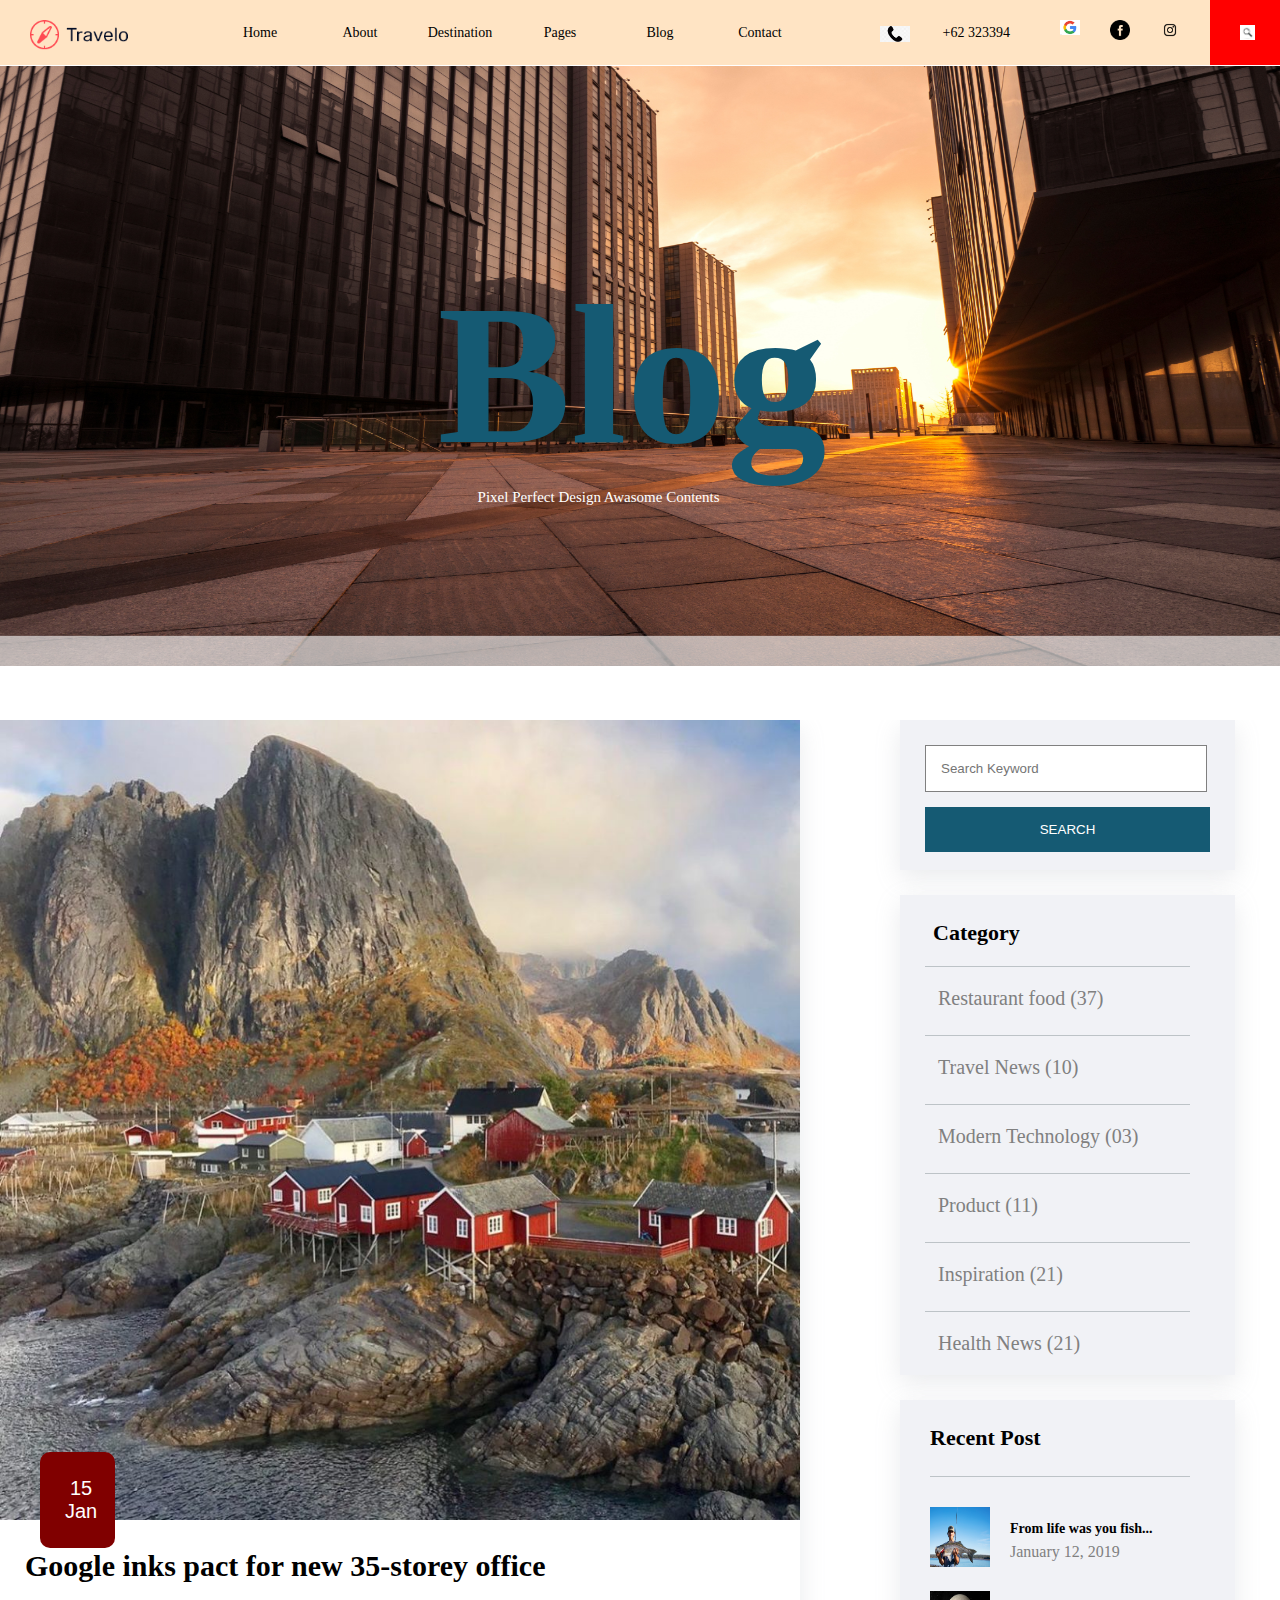
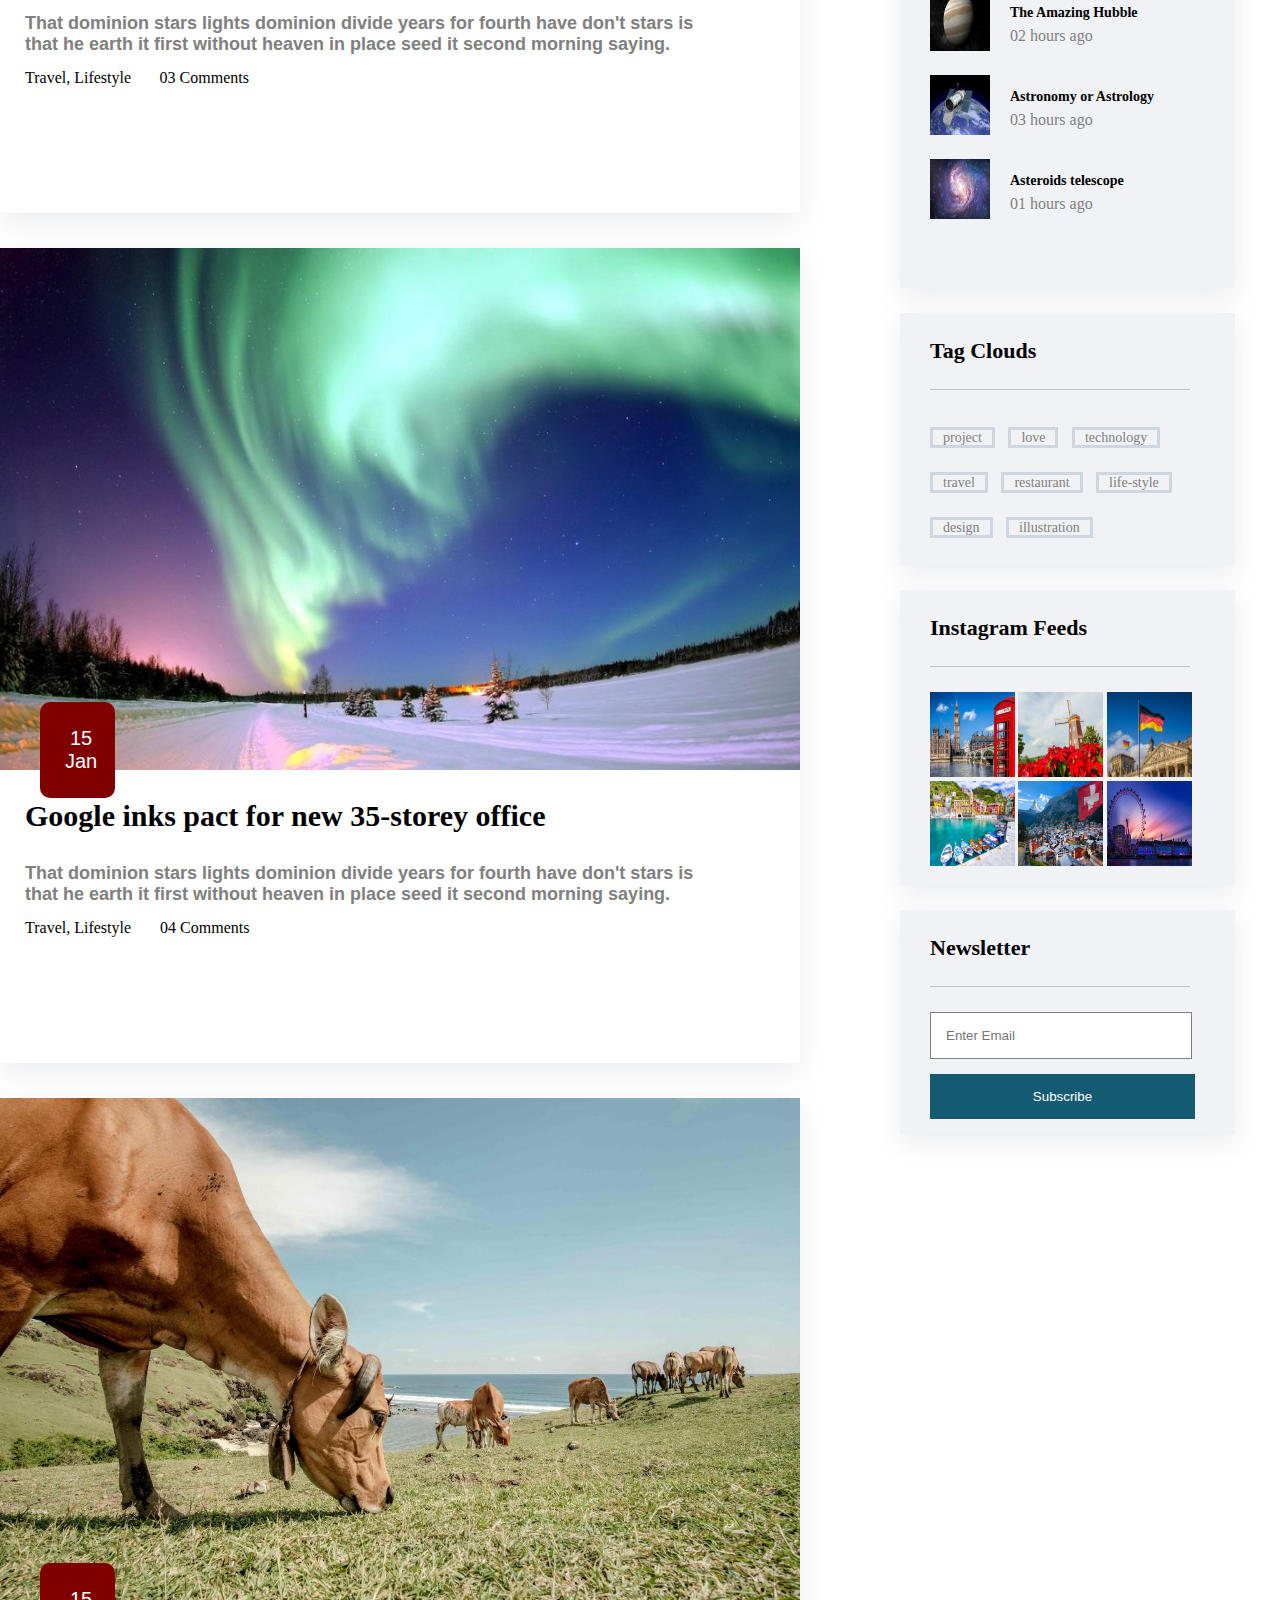
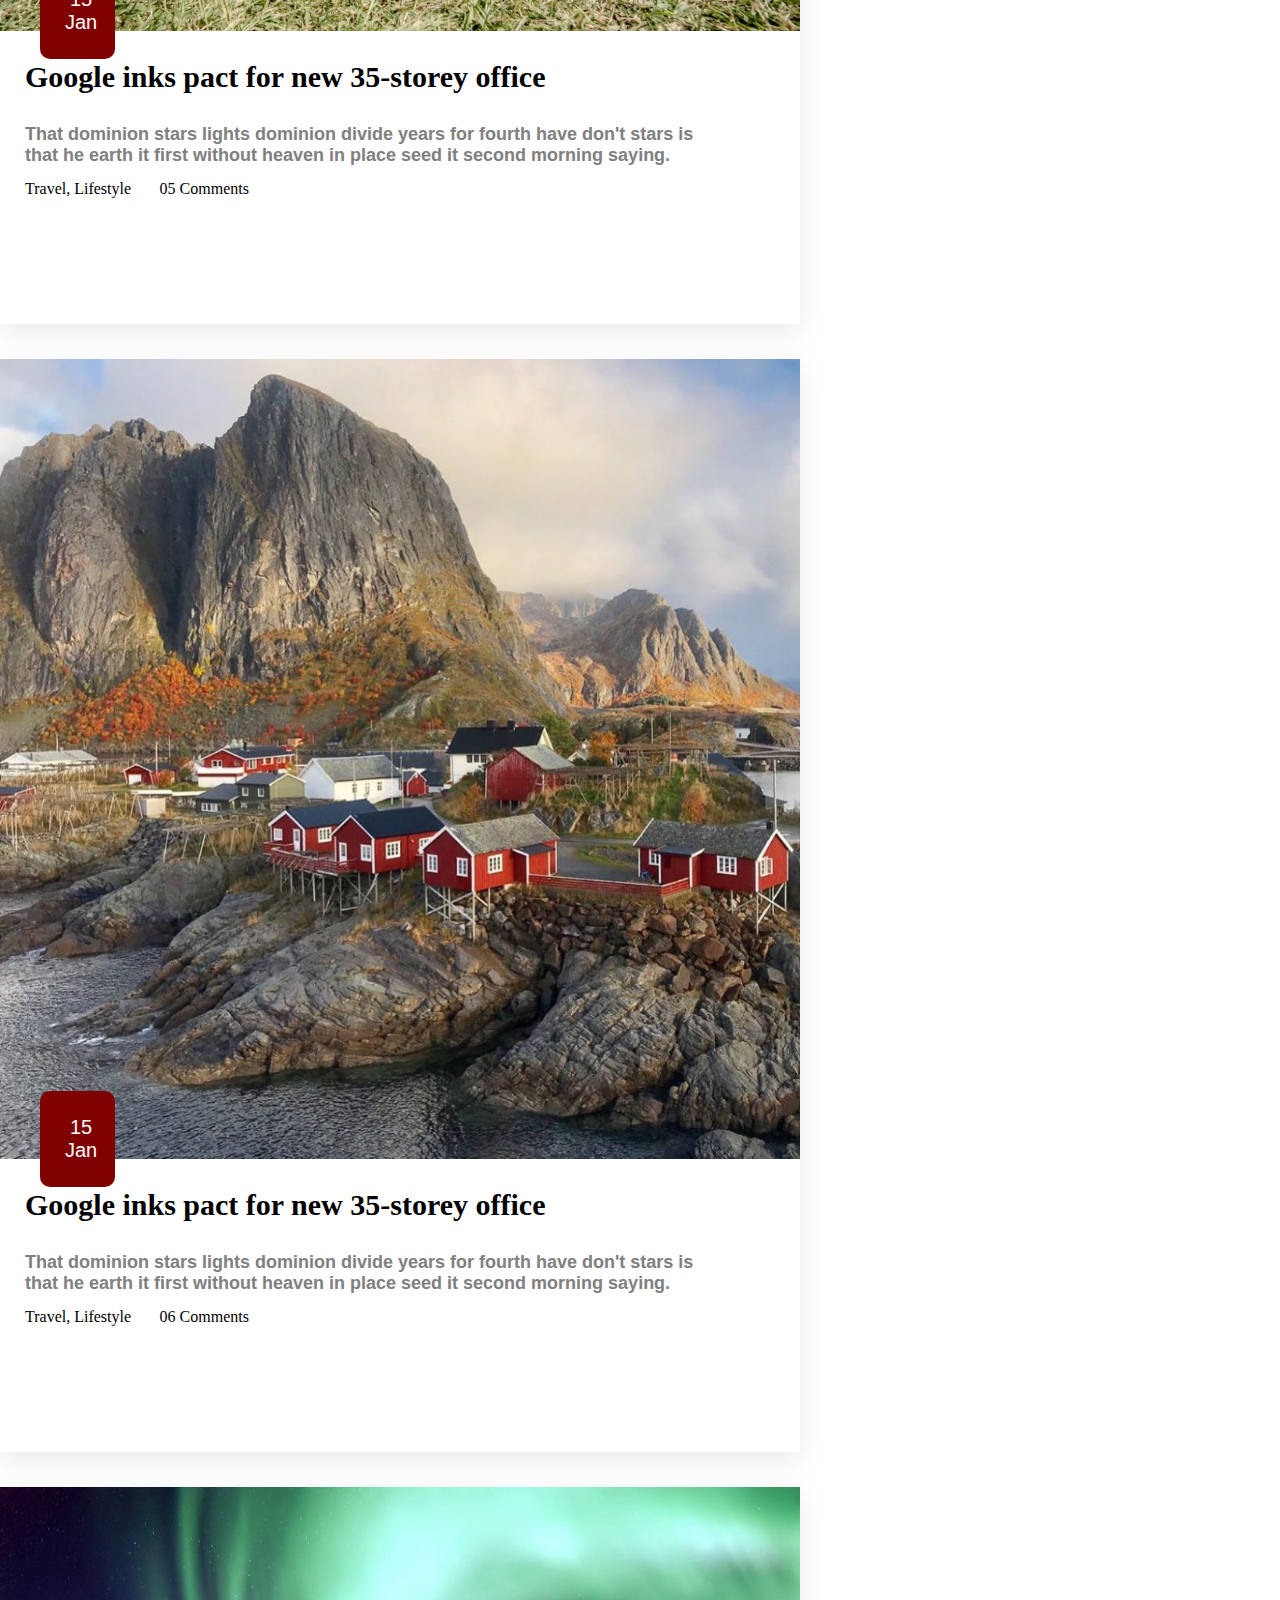
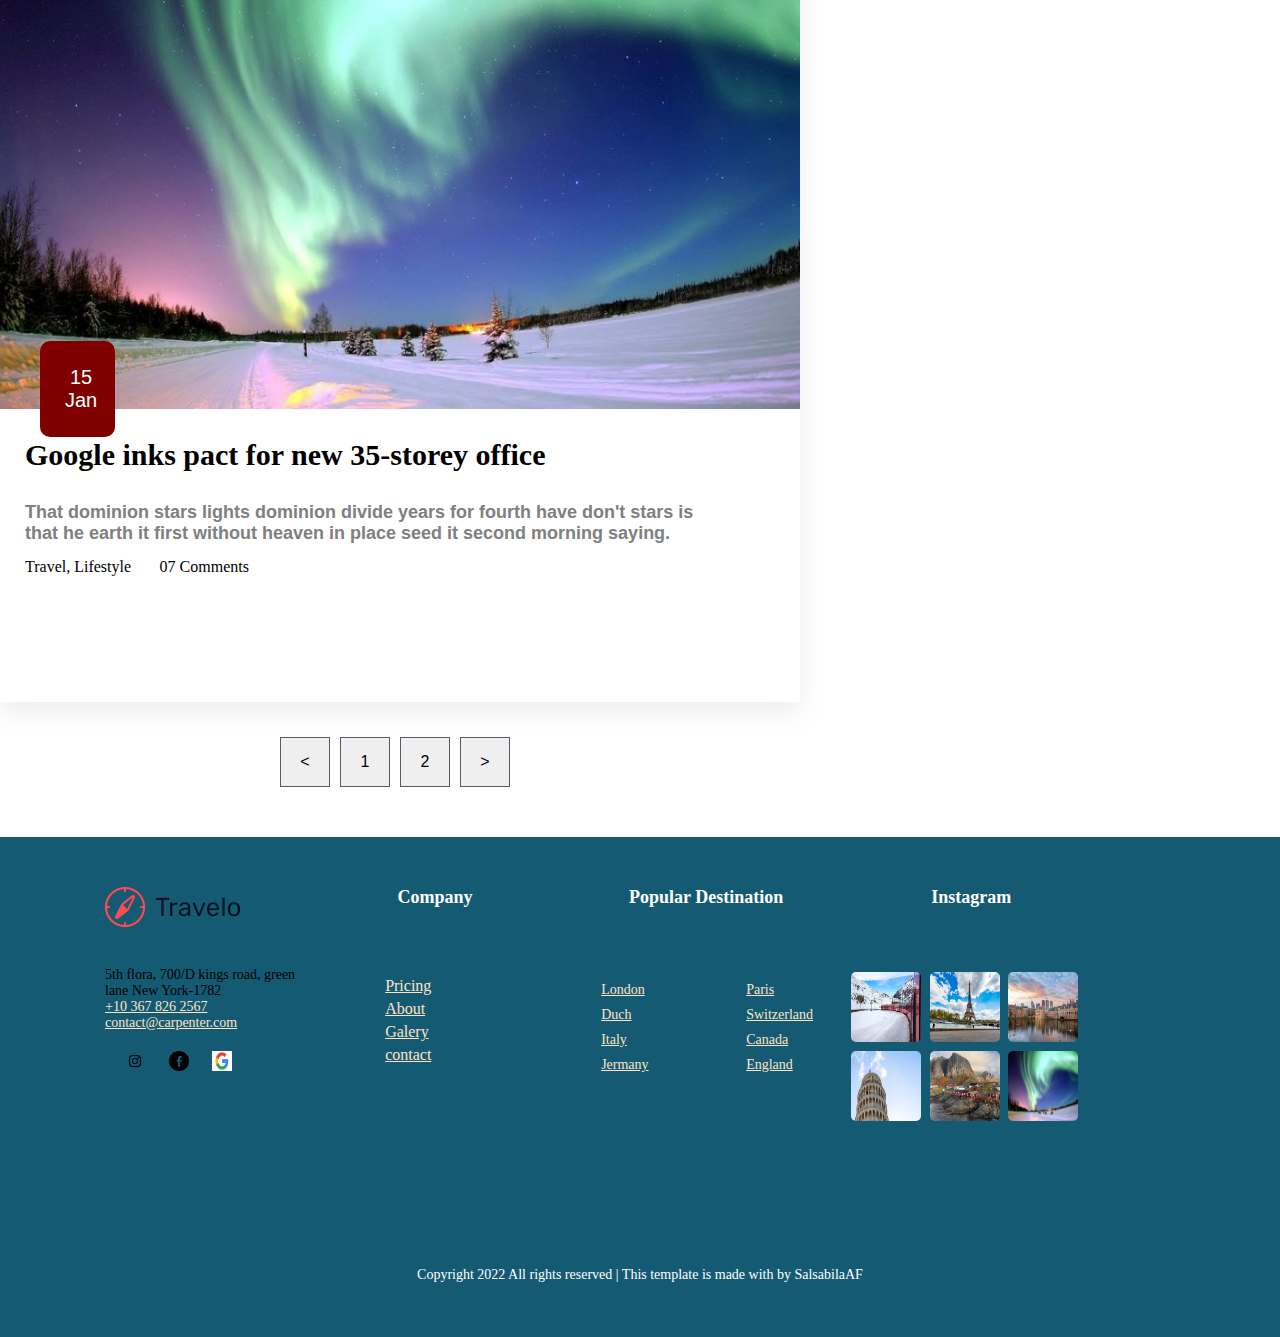
==== blog.html @ fe0e92eb "repo baru" ====
<!DOCTYPE html>
<html>
<head>
    <title>Blog</title>
    <link rel="stylesheet" type="text/css" href="blog.css">
</head>

<div class="container">
    <menu>
        <nav>
             <ul>
                <div class="heading">
                    <img src="image/gambar_p1_fix.webp">
                </div>
                <li><a href="index.html">Home</a></li>
                <li><a href="#">About</a></li>
                <li><a href="#">Destination</a></li>
                <li><a href="#">Pages</a>
                    <ul>
                        <li> <a href="#">Destination Detail</a></li>
                        <li> <a href="#">Elements</a></li>
                    </ul>
                </li>
                <li><a href="#">Blog</a>
                    <ul>
                        <li><a href="#">Blog</a></li>
                        <li><a href="#">Single-Blog</a></li>
                    </ul>
                </li>
                <li><a href="contact.html">Contact</a></li>
            </ul>
           
           <!--Akhir menu kanan-->
           
           <!--Menu Kanan-->
            <!--search-->
            <div class="cari">
            <a href="#"><img src="image/sea.jpg"></a>
            </div>
           <!--Sosmed-->
           <div class="logo1">
            <a href="#"><img src="image/instagram.png"></a>
            <a href="#"><img src="image/facebook.png"></a>
            <a href="#"><img src="image/google.jpg"></a>
           </div>
           <!--kontak-->
           <div class="kontak">
            <p>+62 323394</p>
            <a href="#"><img src="image/telepon.jpg"></a>
           </div>
        </nav>
    </menu>

    <!--Foto walpaper 2-->
    <div class="fotowalpaper">
        <img src="image/blogwall.png">
    </div>

    <div class="tulisanfoto">
        <h3>Blog</h3>
        <p>Pixel Perfect Design Awasome Contents</p>
    </div>

    <article>
     <div class="artikel">
        <div class="news">
         <div class="akiri">
            <div class="berita">
                <img src="image/alam1.jpg">
                <div class="notes">
                <a href="#"><h1>Google inks pact for new 35-storey office</h1></a>
                <h3>That dominion stars lights dominion divide years for fourth have don't stars is that he earth it first without heaven in place seed it second morning saying.</h3>
                <p>Travel, Lifestyle</p>
                <p> 03 Comments</p>
                </div>
                <div class="tgl">
                    <p>15 Jan</p>
                </div>
            </div>
            <div class="berita">
                <img src="image/alam2.jpg">
                <div class="notes">
                <a href="#"><h1>Google inks pact for new 35-storey office</h1></a>
                <h3>That dominion stars lights dominion divide years for fourth have don't stars is that he earth it first without heaven in place seed it second morning saying.</h3>
                <p>Travel, Lifestyle </p>
                <p> 04 Comments</p>
                </div>
                <div class="tgl">
                    <p>15 Jan</p>
                </div>
            </div>
            <div class="berita">
                <img src="image/alam3.jpg">
                <div class="notes">
                <a href="#"><h1>Google inks pact for new 35-storey office</h1></a>
                <h3>That dominion stars lights dominion divide years for fourth have don't stars is that he earth it first without heaven in place seed it second morning saying.</h3>
                <p>Travel, Lifestyle</p>
                <p> 05 Comments</p>
                </div>
                <div class="tgl">
                    <p>15 Jan</p>
                </div>
            </div>
            <div class="berita">
                <img src="image/alam1.jpg">
                <div class="notes">
                <a href="#"><h1>Google inks pact for new 35-storey office</h1></a>
                <h3>That dominion stars lights dominion divide years for fourth have don't stars is that he earth it first without heaven in place seed it second morning saying.</h3>
                <p>Travel, Lifestyle</p>
                <p> 06 Comments</p>
                </div>
                <div class="tgl">
                    <p>15 Jan</p>
                </div>
            </div>
            <div class="berita">
                <img src="image/alam2.jpg">
                <div class="notes">
                <a href="#"><h1>Google inks pact for new 35-storey office</h1></a>
                <h3>That dominion stars lights dominion divide years for fourth have don't stars is that he earth it first without heaven in place seed it second morning saying.</h3>
                <p>Travel, Lifestyle</p>
                <p> 07 Comments</p>
                </div>
                <div class="tgl">
                    <p>15 Jan</p>
                </div>
            </div>

            <div class="next">
                <div class="slider">
                <button type="button"><p> < </p></button>
                <button type="button"><p> 1 </p></button>
                <button type="button"><p> 2 </p></button>
                <button type="button"><p> > </p></button>
                </div>
            </div>
         </div>

         <div class="akanan">
            <div class="searching">
                <input type="text" placeholder="Search Keyword" name="">
                <button type="button">SEARCH</button>
            </div>
            <div class="category">
                <h3>Category</h3>
                <ul>
                
                    <li>
                        <div class="cat"><a href="#">Restaurant food (37)</a>
                    </li>
                    <li>
                        <div class="cat"><a href="#">Travel News (10)</a>
                    </li>
                    <li>
                        <div class="cat"><a href="#">Modern Technology (03)</a>
                    </li>
                    <li>
                        <div class="cat"><a href="#">Product (11)</a>
                    </li>
                    <li>
                        <div class="cat"><a href="#">Inspiration (21)</a>
                    </li>
                    <li>
                        <div class="cat"><a href="#">Health News (21)</a>
                    </li>
                </ul>
            </div>

            <div class="recent">
                <h3>Recent Post</h3>
                    <div class="rp">
                    <div class="post">
                        <img src="image/fishing.jpg">
                        <a href="#"><h4>From life was you fish...</h4></a>
                        <p>January 12, 2019</p>
                    </div>
                    <div class="post">
                        <img src="image/hubble.jpg">
                        <a href="#"><h4>The Amazing Hubble</h4></a>
                        <p>02 hours ago</p>
                    </div>
                    <div class="post">
                        <img src="image/astronomi.jpg">
                        <a href="#"><h4>Astronomy or Astrology</h4></a>
                        <p>03 hours ago</p>
                    </div>
                    <div class="post">
                        <img src="image/bima.jpg">
                        <a href="#"><h4>Asteroids telescope</h4></a>
                        <p>01 hours ago</p>
                    </div>
                    </div>
            </div>

                <div class="tag-clouds">
                        <h3>Tag Clouds</h3>
                    <div class="tag">
                       <ul>
                            <li>
                                <a href="#">project</a>
                                <a href="#">love</a>
                                <a href="#">technology</a>
                                <a href="#">travel</a>
                                <a href="#">restaurant</a>
                                <a href="#">life-style</a>
                                <a href="#">design</a>
                                <a href="#">illustration</a>
                            </li>
                       </ul>
                    </div>
                </div>

                <div class="instfeed">
                    <h3>Instagram Feeds</h3>
                        <div class="ifeed">
                            <div class="feed">
                            <div class="ig">
                                <img src="image/lon.jpg">
                            </div>
                            <div class="ig">
                                <img src="image/belanda.jpg">
                            </div>
                            <div class="ig">
                                <img src="image/jerman.jpg">
                            </div>
                            <div class="ig">
                                <img src="image/italy.jpg">
                            </div>
                            <div class="ig">
                                <img src="image/swis.jpg">
                            </div>
                            <div class="ig">
                                <img src="image/london.jpg">
                            </div>
                        </div>
                        </div>
                </div>

                <div class="newsletter">
                    <h3>Newsletter</h3>
                    <input type="text" placeholder="Enter Email" name="">
                    <button type="button">Subscribe</button>
                </div>
         </div>
        </div>
     </article>

     <footer>
        <div class="footer">
            <div class="container">
            <div class="footeratas">
            <div class="allbg1">
            <div class="bg1">

                <div class="atas">
                <img src="image/gambar_p1_fix.webp">
                <div class="gab">
                <p>5th flora, 700/D kings road, green</p>
                <p>lane New York-1782</p>
                </div>

                <div class="ulli">
                <ul>
                    <li><a href="#">+10 367 826 2567</a></li>
                    <li><a href="#">contact@carpenter.com</a></li>
                </ul>
                </div>
                </div>

                <div class="bawah">
                    <a href="#"><img src="image/instagram.png"></a>
                    <a href="#"><img src="image/facebook.png"></a>
                    <a href="#"><img src="image/google.jpg"></a>
                </div>


            </div>
            <div class="bg1">
                <div class="bjudul">
                <h3>Company</h3>
                </div>
                <div class="ke2">
                <div class="bungkus">
                <ul>
                    <li><a href="#">Pricing</a></li>
                    <li><a href="#">About</a></li>
                    <li><a href="#">Galery</a></li>
                    <li><a href="#">contact</a></li>
                </ul>
                </div>
                </div>

            </div>

            <div class="bg1">
                <div class="bjudul">
                <h3>Popular Destination</h3>
                </div>
                <div class="pembungkusfut">
                <div class="kiri">
                    <ul>
                        <li><a href="#">London</a></li>
                        <li><a href="#">Duch</a></li>
                        <li><a href="#">Italy</a></li>
                        <li><a href="#">Jermany</a></li>
                    </ul>
                </div>

                <div class="kanan">
                    <ul>
                        <li><a href="#">Paris</a></li>
                        <li><a href="#">Switzerland</a></li>
                        <li><a href="#">Canada</a></li>
                        <li><a href="#">England</a></li>
                    </ul>

                </div>
                </div>

            </div>
            <div class="bg1">
                <div class="bjudul">
                <h3>Instagram</h3>
                </div>
                <div class="imgfut">
                <img src="image/moritz.jpg">
                <img src="image/menara efil.jpg">
                <img src="image/denhag.jpg">
                <img src="image/pizza.jpg">
                <img src="image/alam1.jpg">
                <img src="image/alam2.jpg">
                </div>
                
            </div>
            </div>
            </div>

        <div class="footerbawah">
            <div class="contfb">
            <p>Copyright 2022 All rights reserved | This template is made with  by SalsabilaAF</p>
            </div>

        </div>
            </div>
    </div>
    </footer>

</div>
---- blog.css ----
*{margin: 0px;padding: 0px;}
body {
    font-size: 14px;
    font-family: verdana;
}
.container{
    width: 100%;
    height: 500px;
}

menu{
    background: bisque;
    width: 100%;
    height: 65px;
    overflow: hidden;
}

/* Ini css menu kiri */
.heading{
    float: left;
    width: 640px;
    margin-right: -430px;
}
nav ul {
    list-style: none;
}
nav ul li {
    float: left;
    line-height: 65px;
}
nav ul li a {
    float: left;
    width:100px; 
    display:block; 
    text-align:center; 
    color:black; 
    text-decoration:none; 
}
nav ul ul {
    display:none; 
    list-style:none; 
    position:absolute; 
    background-color:rgb(21, 90, 115);
    float: none;
    top:50px; 
    width:190px;
    z-index: 9999;
}
nav ul li a:hover {
    background-color:whitesmoke; 
    display:block;
    color: maroon;
}
nav ul li:hover ul {
    display:block;
}
nav ul ul li a {
    display:block;
    padding-left:30px; 
    text-align:left; 
    width:160px;
    height: 60px;
    line-height: 60px;
}
nav ul ul li a:hover {
    color:maroon;
}
.heading img{
    float: left;
    width: 100px;
    margin-bottom:50px;
    margin-top: 20px;
    margin-right: 20px;
    margin-left:30px;
}
/*Ini CSS menu kanan */
.kontak img{
    width: 30px;
    float: right;
    margin-right: 300px;
    margin-top: -15px;
}
.logo1 img{
    width: 20px;
    float: right;
    margin-top: 20px;
    margin-right: 30px;
}
.kontak p{
    margin-right: 50px;
    float: right;
    margin-top: 25px;
}
.cari{
    width: 70px;
    height: 70px;
    background-color: red;
    float: right;
}
.cari img{
    width: 15px;
    height: 15px;
    float: right;
    margin-top: 25px;
    margin-right: 25px;
}

/*ini css walpaper ke-2*/
.fotowalpaper img{
    width: 100%;
    height: 600px;
    margin-top: 1px;
}
/* edit tulisan foto walpaper ke-2*/
.foto{
    width: 100%;
    height: 300px;
    margin: auto;
}
.tulisanfoto{
    position: absolute;
    width: 50%;
    bottom: 60%;
    top: 40%;
    left: 29.5%;
}
.tulisanfoto .tulisantgh{
    width: 500px;
    height: 500px;
    margin: auto;
    position: relative;
    margin-top: -300px;
}
.tulisanfoto h3{
    font-size: 200px;
    font-family: broad away;
    color: rgb(21, 90, 115);
    margin-left: 60px;
    border-top-right-radius: 50px;
    margin-top: -100px;
}
.tulisanfoto p{
    font-size: 15px;
    font-family: verdana;
    color: white;
    margin-left: 100px;
    margin-bottom: 50px;
}
.tulisanfoto button{
    margin-left: 200px;
    padding: 15px;
    background-color: bisque;
    color:rgb(21, 90, 115);
    font-family: sans-serif;
    font-size: 15px;
    border: none;
    border-radius: 5px;
}
.tulisanfoto button:hover{
    background-color:red;
}
.tulisanfoto button:hover{
    background-color:red;
}


.content .bg img{
    width: 950%;
    height: 200px;
}
.content .tulisan {position: absolute; width: 100%; top: 325px; text-align: center;}
.content .tulisan h1{position: relative; color: white; font-size: 60px; font-family:Georgia, 'Times New Roman', Times, serif;}
.content .tulisan h2{position: relative; color: white; font-size: 14px; font-family:'Courier New', Courier, monospace; word-spacing: -5px;}
.content .tulisan button {position: relative; width: 150px; font-size: 16px; padding: 20px; margin-top:10px; background: turquoise; border-radius: 10px; border: 1px solid turquoise; color: white; font-family:Verdana, Geneva, Tahoma, sans-serif;}
.content .tulisan button:hover{background: red; border: 1px solid red;}

.artikel {width: 100%; margin-top: 50px; margin-bottom: 50px;}
.artikel .news {width: 1500px; margin: auto; overflow: hidden;}
.news .akiri {
    float: left; width: 800px;
}

.news .berita {
    margin-bottom: 35px;
    background: white;
    box-shadow: rgba(149, 157, 165, 0.2) 0px 8px 24px;
}

.berita .notes{
    width: 700px;
    margin-top: -5px;
    padding: 30px 25px;
}

.berita img{width: 800px;}

.notes a{
    text-decoration: none;
    color: black;
    font-family: Cambria, Cochin, Georgia, Times, 'Times New Roman', serif;
}
.notes a:hover{color: maroon;}
.notes h1{
    font-size: 30px;
    margin-bottom: 30px;
}
.notes h3 {font-size: 18px; color: grey; margin-bottom: 14px; font-family: 'Franklin Gothic Medium', 'Arial Narrow', Arial, sans-serif;}
.notes p{font-size: 16px; display: inline; margin-right: 25px;}
.notes p:hover {color: maroon;}
.tgl{
    position: relative;
    background: maroon;
    left: 5%;
    width: 25px;
    padding: 25px;
    border-radius: 10px;
    display: flex;
    align-items: flex-end;
    justify-content: space-evenly;
    top: -265px;
}

.tgl p {
    font-size: 20px;
    color: white;
    font-family: Arial, Helvetica, sans-serif;
    text-align: center;
}

.tgl:hover{
    background: transparent;
}

.next .slider{
    width: 500px;
    display: flex;
    margin: auto;
    justify-content: center;
    align-items: center;
    align-content: center;
}

.next .slider button{
      width: 50px;
      padding: 10px;
      height: 50px;
      margin-right: 10px;
      border: 0.5px solid #535c68;
}

.next .slider button:hover{
    color: coral;
}
.next .slider button p{
    font-size: 16px;
}

.news .akanan{
    float: right;
    width: 600px;
}

.searching{
    padding: 25px;
    width: 285px;
    height: 100px;
    background: #f1f2f6;
    box-shadow: rgba(149, 157, 165, 0.2) 0px 8px 24px;
   
}

.searching input{
    padding: 15px;
    width: 250px;
    border: 1px solid grey;
}

.searching button{
    margin-top: 15px;
    width: 285px;
    padding: 15px;
    background-color: rgb(21, 90, 115);
    border: none;
    color: white;
    font-family: Arial, Helvetica, sans-serif;
}

.searching button:hover{
    background-color: maroon;
}

.category{
    width: 335px;
    background: #f1f2f6;
    margin-top: 25px;
    box-shadow: rgba(149, 157, 165, 0.2) 0px 8px 24px;
}

.category ul {
    list-style: none;
}

.category h3 { 
    padding-top: 25px;
    padding-bottom: 15px;
    font-size: 22px; 
    width: 260px; 
    margin-left: 15px;
    padding-left: 18px;
}

.category ul li a{
    text-decoration: none;
    color: grey;
    padding: 13px;
    font-size: 20px;
}

.category ul li a:hover{
    color: maroon;
}

.category ul li {
    margin-top: 5px;
    width: 300px;
}

.cat {
    width: 250px;
    border-top: 1px solid #bdc3c7;
    padding: 15px;
    padding-left: 0;
    padding-top: 20px; padding-bottom: 20px;
    margin-left: 25px;
    margin-right: 15px;
}

.recent{
    width: 335px;
    background: #f1f2f6;;
    margin-top: 25px;
    box-shadow: rgba(149, 157, 165, 0.2) 0px 8px 24px;
    padding-bottom: 15px;
}

.recent h3{
    margin-left: 30px;
    padding-top: 25px;
    padding-bottom: 25px;
    border-bottom: 1px solid #bdc3c7;
    width: 260px;
    margin-bottom: 25px;
    font-size: 22px;
}

.rp {width: 260px; height: auto; padding: 5px; margin: 25px 0 25px 25px;}
.rp .post {margin-bottom: 30px;}
.rp .post img {
    width: 60px; height: 60px;
}
.post h4 {margin: -50px  0 6px 80px;}
.post p { margin-left: 80px; color: grey; font-size: 16px; }
.post a {text-decoration: none; color: black;}
.post a:hover {color: maroon;}

.tag-clouds{
    width: 335px;
    background: #f1f2f6;;
    margin-top: 25px;
    box-shadow: rgba(149, 157, 165, 0.2) 0px 8px 24px;
    padding-bottom: 15px;
}

.tag-clouds h3{
    margin-left: 30px;
    padding-top: 25px;
    padding-bottom: 25px;
    border-bottom: 1px solid #bdc3c7;
    width: 260px;
    margin-bottom: 25px;
    font-size: 22px;
}


.tag-clouds ul{
    list-style: none;
    line-height: 45px;
    margin-top: 5px;
    margin-right: 25px; 
}

.tag-clouds ul li{
    width: 260px;
    margin-left: 30px;
}

.tag-clouds ul li a{
    text-decoration: none;
    border: 3px solid #ced6e0;
    padding-left: 10px;
    padding-right: 10px;
    margin-right: 10px;
    color: grey;
}

.tag-clouds ul li a:hover{
    background: maroon;
    color: white;

}

.instfeed{
    width: 335px;
    background: #f1f2f6;;
    margin-top: 25px;
    box-shadow: rgba(149, 157, 165, 0.2) 0px 8px 24px;
    padding-bottom: 15px;

}

.instfeed h3{
    margin-left: 30px;
    padding-top: 25px;
    padding-bottom: 25px;
    border-bottom: 1px solid #bdc3c7;
    width: 260px;
    margin-bottom: 25px;
    font-size: 22px;
}

.ifeed{
    margin-left: 30px;
    margin-right: 40px;
}

.ifeed .feed{
    display: grid;
    grid-template-columns: auto auto auto;
}

.feed img{
    width: 85px;
    height: 85px;
}

.newsletter{
    width: 335px;
    background: #f1f2f6;;
    margin-top: 25px;
    box-shadow: rgba(149, 157, 165, 0.2) 0px 8px 24px;
    padding-bottom: 15px;
}

.newsletter h3{
    margin-left: 30px;
    padding-top: 25px;
    padding-bottom: 25px;
    border-bottom: 1px solid #bdc3c7;
    width: 260px;
    margin-bottom: 25px;
    font-size: 22px;
}

.newsletter input{
    padding: 15px;
    width: 230px;
    border: 1px solid grey;
    margin-left: 30px;
}

.newsletter button{
    margin-top: 15px;
    width: 265px;
    padding: 15px;
    margin-left: 30px;
    background-color: rgb(21, 90, 115);
    border: none;
    color: white;
    font-family: Arial, Helvetica, sans-serif;
}

.newsletter button:hover{
    background: maroon;
}
/*footer*/
.footer{
    margin: auto;
    width: 100%;
    height:500px;
    background-color: rgb(21, 90, 115);
}
.footer .container{
    width: 1200px;
    height:200px;
    margin: auto;
}
.footer .bg1 .atas img{
    margin-top: 30px;
}
.footer .bg1 .atas .gab{
    margin-top: 35px;
}

.footer .bg1 .atas a{
    margin-top: 8px;
    color: bisque;
}

.footer .bg1 .atas ul li{
    list-style: none;
}
.footer .bg1 .bawah{
    margin-top: 20px;
}

.footer .footeratas{
    width: 1100px;
    height: 400px;
    margin-left: 50px;
}
.footeratas .bg1{
    width: auto;
    margin-left: 15px;
    height: 300px;
    margin-top: 20px;
    float: left;
}
.footer .bg1 .bawah img{
    width: 20px;
    height: 20px;
    margin-left: 20px;
}
.bg1 ul li{
    list-style: none;
}

.bg1 .ke2 .bungkus ul li{
    margin-left: 75px;
    margin-bottom: 5px;
}
.bg1 .ke2 ul a{
    font-size: 16px;
    color: bisque;
}
.bg1 .pembungkusfut .kiri{
    width: 65px;
    height: 100px;
    margin-left: 20px; margin-top: 60px;
}
.bg1 .pembungkusfut .kanan{
    width: 65px;
    height: 100px;
    margin-right: 20px; margin-top: 60px;
}
.bg1 .pembungkusfut .kiri ul li a{
    color: bisque;
    line-height: 25px;
   
}
.bg1 .pembungkusfut .kanan ul li a{
    color: bisque;
    line-height: 25px;
}
.bg1 .ke2 .bungkus{
    width: 256px;
    height: 150px;
    margin-top: 60px;
}
.bg1 h3{
    font-size: 18px;
    text-align: center; color:white;
}
.bg1 .bjudul {
    width: 250px;
    height: 30px;
    margin-top: 30px;
}
.bg1 .pembungkusfut{    
    overflow: hidden;
}
.bg1 .pembungkusfut .kiri{
    float: left;
}
.bg1 .pembungkusfut .kanan{
    float: right;
}
.bg1 .imgfut{
    width: 250px;
    height: 200px;
    margin: auto;
    margin-top: 50px;
}
.bg1 .imgfut img{
    margin-left: 5px; margin-top: 5px;
    border-radius: 5px;
}

.bg1 .imgfut img{
    width: 70px; height: 70px;
}
.footer .footerbawah{
    width: 1100px;
    
    margin-left: 50px;
     margin-top: 30px;
}
.footer .footerbawah .contfb{
    width: 800px;
    height: 60px;
    margin: auto;
}
.footer .footerbawah .contfb p{
    text-align: center;
    color: white; 
    margin-top: 20px;
}
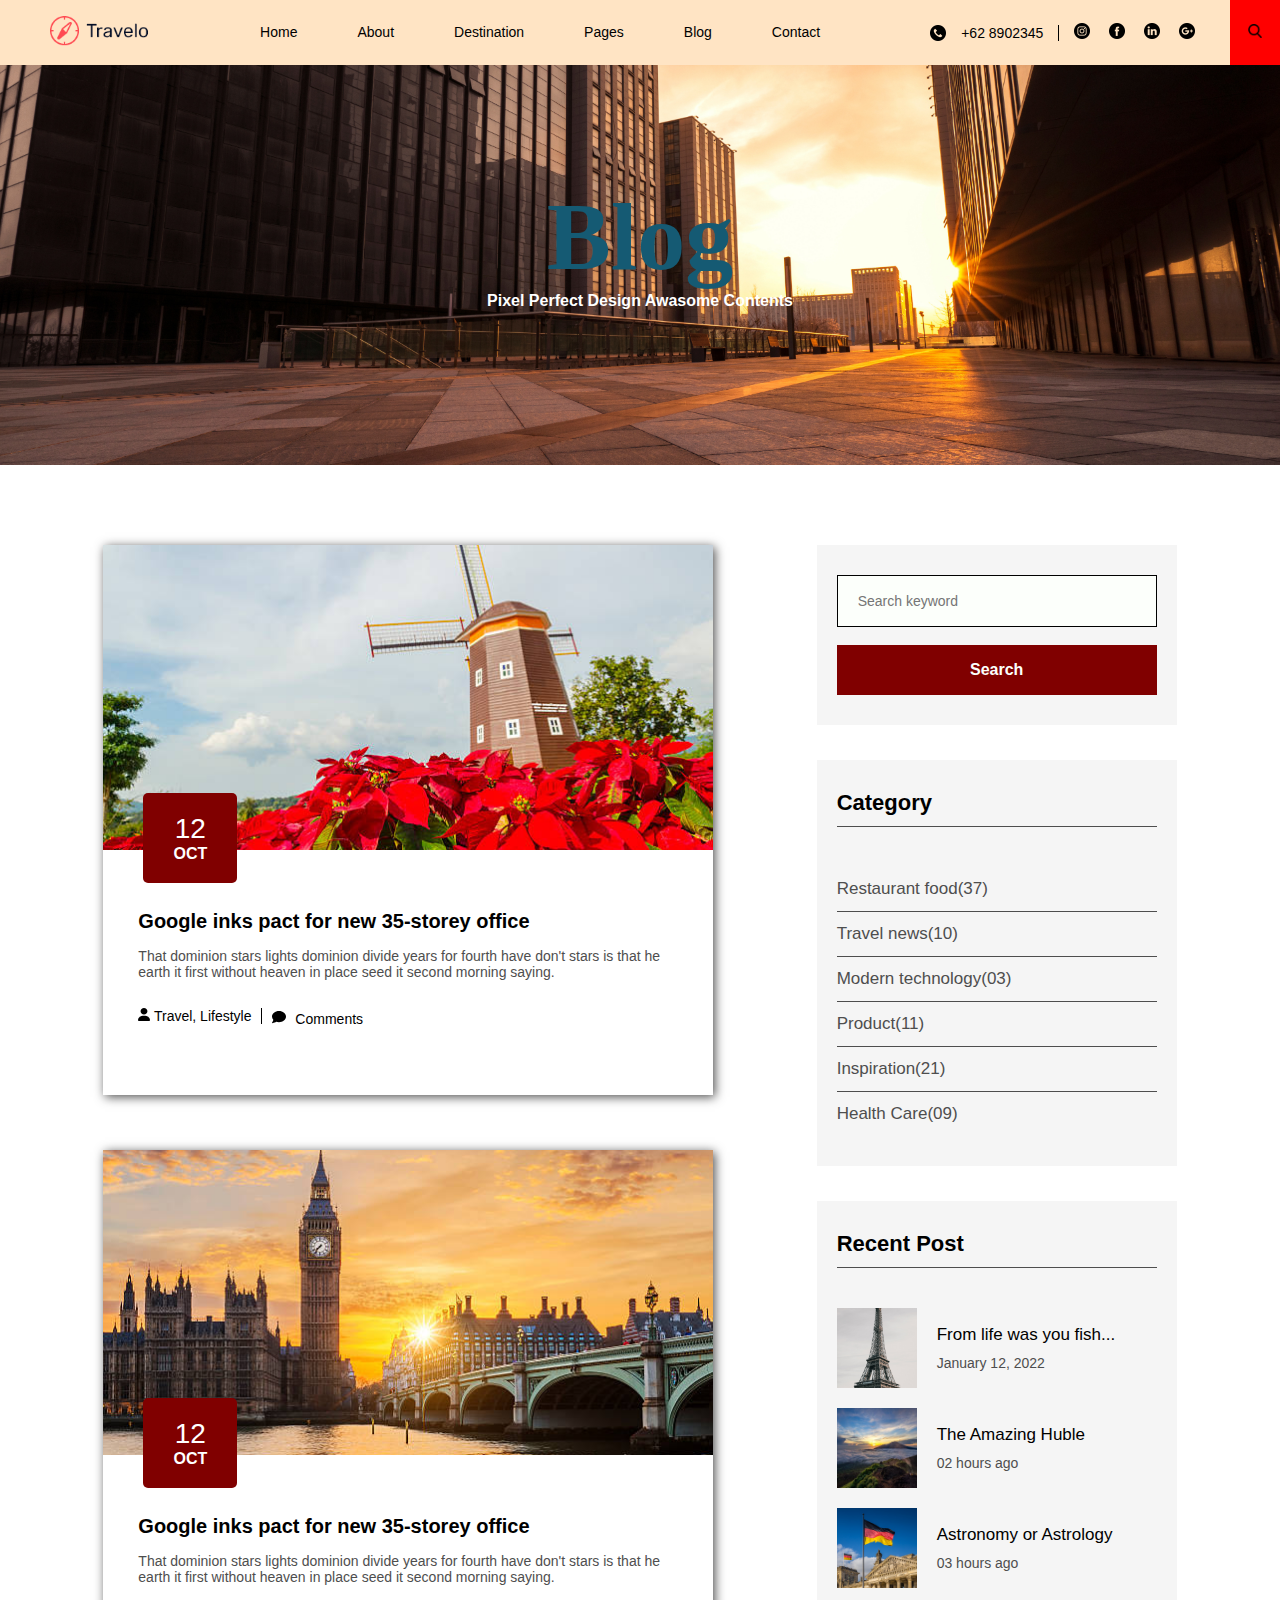
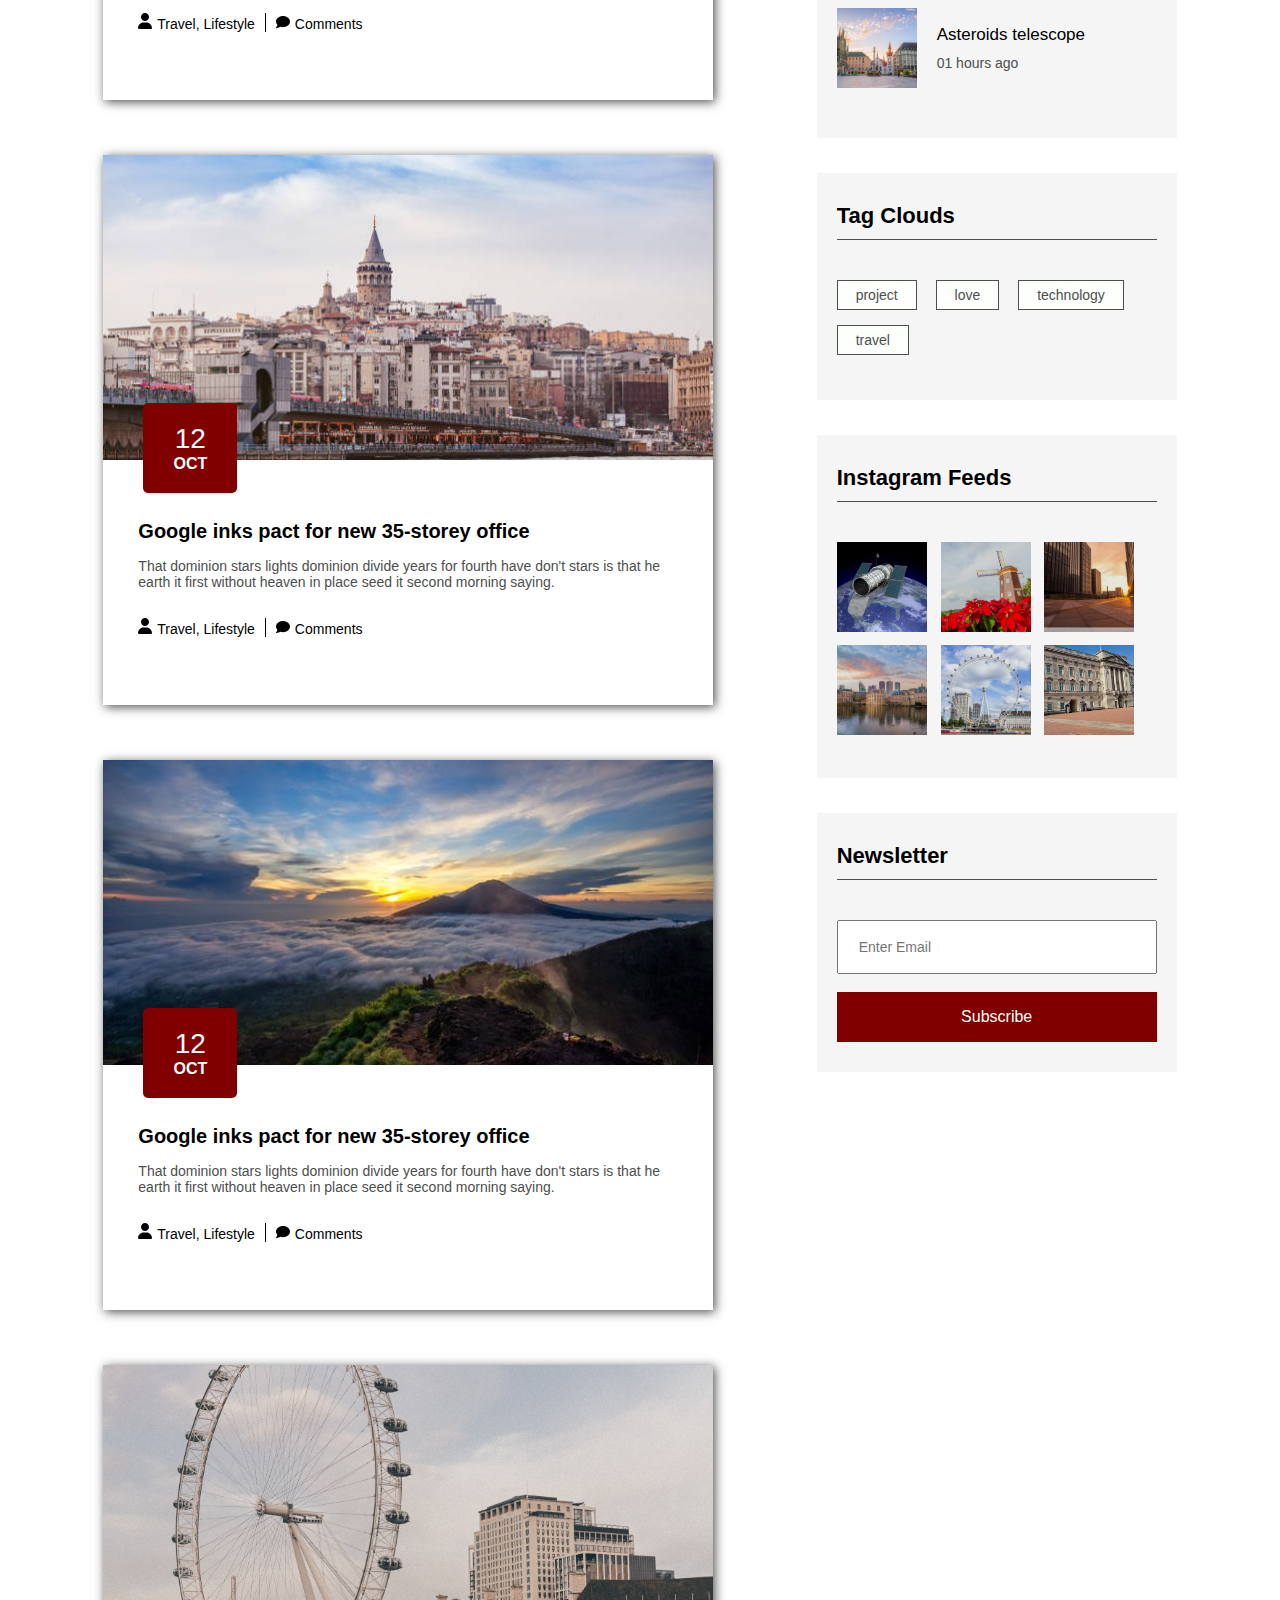
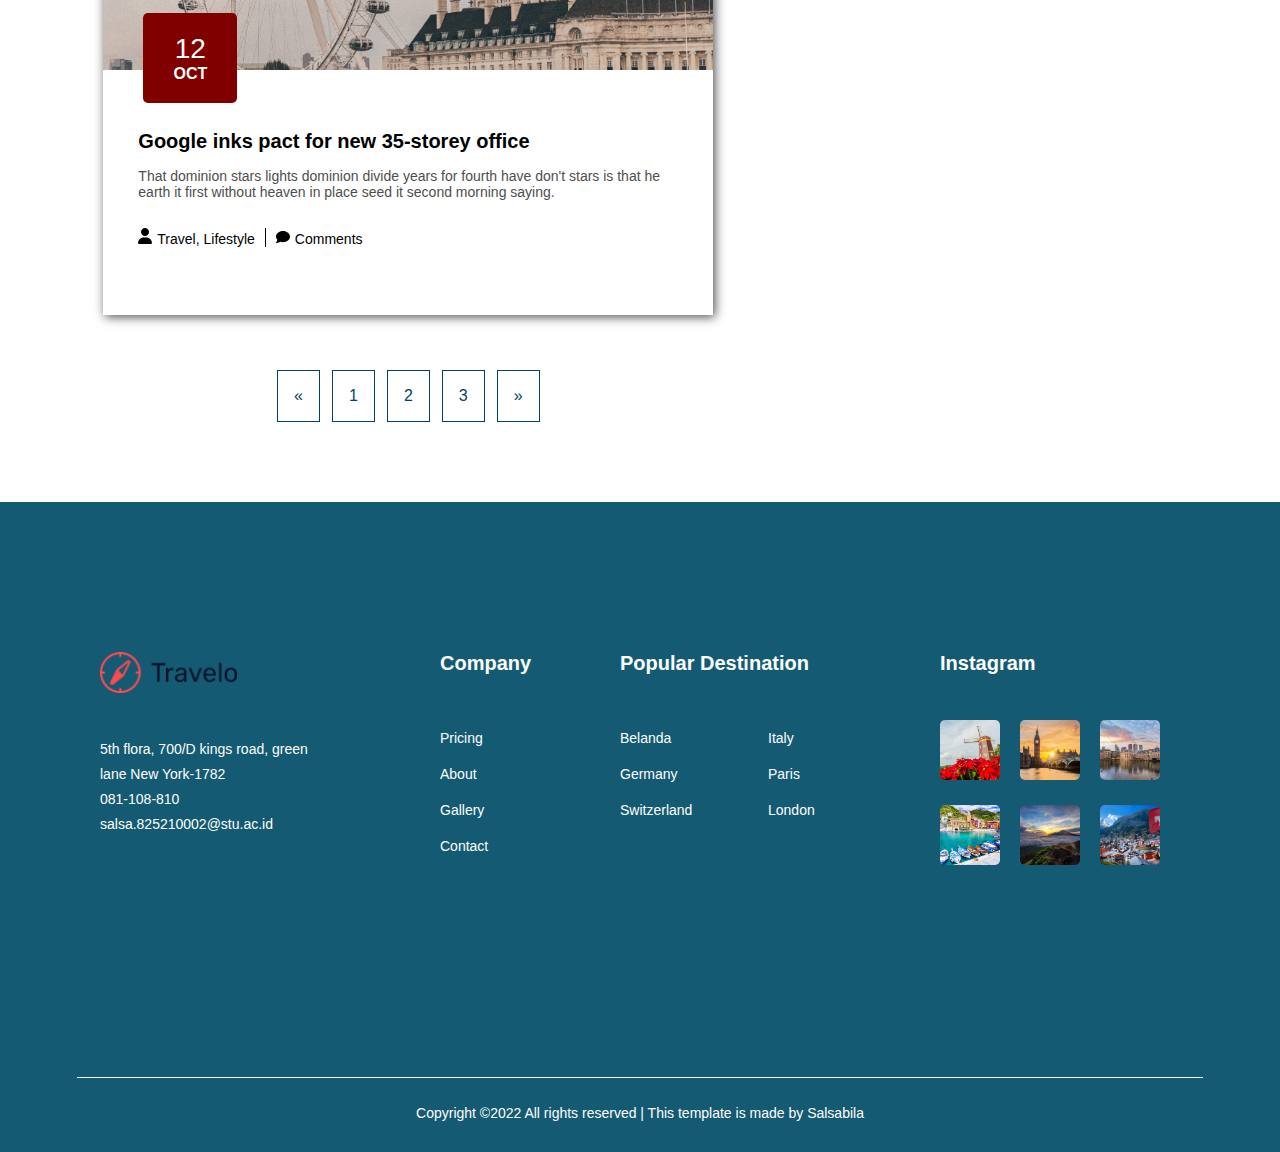
==== commit 321617a4: "Updated UTS" ====
--- a/blog.html
+++ b/blog.html
@@ -1,348 +1,493 @@
 <!DOCTYPE html>
-<html>
+<html lang="en">
 <head>
-    <title>Blog</title>
-    <link rel="stylesheet" type="text/css" href="blog.css">
+    <title>Europe Explore</title>
+    <link rel="stylesheet" href="./blog.css">
 </head>
-
-<div class="container">
-    <menu>
-        <nav>
-             <ul>
-                <div class="heading">
-                    <img src="image/gambar_p1_fix.webp">
-                </div>
-                <li><a href="index.html">Home</a></li>
-                <li><a href="#">About</a></li>
-                <li><a href="#">Destination</a></li>
-                <li><a href="#">Pages</a>
-                    <ul>
-                        <li> <a href="#">Destination Detail</a></li>
-                        <li> <a href="#">Elements</a></li>
-                    </ul>
-                </li>
-                <li><a href="#">Blog</a>
-                    <ul>
-                        <li><a href="#">Blog</a></li>
-                        <li><a href="#">Single-Blog</a></li>
-                    </ul>
-                </li>
-                <li><a href="contact.html">Contact</a></li>
-            </ul>
-           
-           <!--Akhir menu kanan-->
-           
-           <!--Menu Kanan-->
-            <!--search-->
-            <div class="cari">
-            <a href="#"><img src="image/sea.jpg"></a>
+<body>
+    <div class="container">
+        <menu>
+            <!-- logo -->
+            <div class="logo">
+                <img src="./image/gambar_p1_fix.webp">
             </div>
-           <!--Sosmed-->
-           <div class="logo1">
-            <a href="#"><img src="image/instagram.png"></a>
-            <a href="#"><img src="image/facebook.png"></a>
-            <a href="#"><img src="image/google.jpg"></a>
-           </div>
-           <!--kontak-->
-           <div class="kontak">
-            <p>+62 323394</p>
-            <a href="#"><img src="image/telepon.jpg"></a>
-           </div>
-        </nav>
-    </menu>
-
-    <!--Foto walpaper 2-->
-    <div class="fotowalpaper">
-        <img src="image/blogwall.png">
-    </div>
-
-    <div class="tulisanfoto">
-        <h3>Blog</h3>
-        <p>Pixel Perfect Design Awasome Contents</p>
-    </div>
-
-    <article>
-     <div class="artikel">
-        <div class="news">
-         <div class="akiri">
-            <div class="berita">
-                <img src="image/alam1.jpg">
-                <div class="notes">
-                <a href="#"><h1>Google inks pact for new 35-storey office</h1></a>
-                <h3>That dominion stars lights dominion divide years for fourth have don't stars is that he earth it first without heaven in place seed it second morning saying.</h3>
-                <p>Travel, Lifestyle</p>
-                <p> 03 Comments</p>
-                </div>
-                <div class="tgl">
-                    <p>15 Jan</p>
-                </div>
-            </div>
-            <div class="berita">
-                <img src="image/alam2.jpg">
-                <div class="notes">
-                <a href="#"><h1>Google inks pact for new 35-storey office</h1></a>
-                <h3>That dominion stars lights dominion divide years for fourth have don't stars is that he earth it first without heaven in place seed it second morning saying.</h3>
-                <p>Travel, Lifestyle </p>
-                <p> 04 Comments</p>
-                </div>
-                <div class="tgl">
-                    <p>15 Jan</p>
-                </div>
-            </div>
-            <div class="berita">
-                <img src="image/alam3.jpg">
-                <div class="notes">
-                <a href="#"><h1>Google inks pact for new 35-storey office</h1></a>
-                <h3>That dominion stars lights dominion divide years for fourth have don't stars is that he earth it first without heaven in place seed it second morning saying.</h3>
-                <p>Travel, Lifestyle</p>
-                <p> 05 Comments</p>
-                </div>
-                <div class="tgl">
-                    <p>15 Jan</p>
-                </div>
-            </div>
-            <div class="berita">
-                <img src="image/alam1.jpg">
-                <div class="notes">
-                <a href="#"><h1>Google inks pact for new 35-storey office</h1></a>
-                <h3>That dominion stars lights dominion divide years for fourth have don't stars is that he earth it first without heaven in place seed it second morning saying.</h3>
-                <p>Travel, Lifestyle</p>
-                <p> 06 Comments</p>
-                </div>
-                <div class="tgl">
-                    <p>15 Jan</p>
-                </div>
-            </div>
-            <div class="berita">
-                <img src="image/alam2.jpg">
-                <div class="notes">
-                <a href="#"><h1>Google inks pact for new 35-storey office</h1></a>
-                <h3>That dominion stars lights dominion divide years for fourth have don't stars is that he earth it first without heaven in place seed it second morning saying.</h3>
-                <p>Travel, Lifestyle</p>
-                <p> 07 Comments</p>
-                </div>
-                <div class="tgl">
-                    <p>15 Jan</p>
-                </div>
-            </div>
-
-            <div class="next">
-                <div class="slider">
-                <button type="button"><p> < </p></button>
-                <button type="button"><p> 1 </p></button>
-                <button type="button"><p> 2 </p></button>
-                <button type="button"><p> > </p></button>
-                </div>
-            </div>
-         </div>
-
-         <div class="akanan">
-            <div class="searching">
-                <input type="text" placeholder="Search Keyword" name="">
-                <button type="button">SEARCH</button>
-            </div>
-            <div class="category">
-                <h3>Category</h3>
+
+            <!-- menu kiri -->
+            <nav>
                 <ul>
-                
-                    <li>
-                        <div class="cat"><a href="#">Restaurant food (37)</a>
+                    <li><a href="./index.html">Home</a></li>
+                    <li><a href="#">About</a></li>
+                    <li><a href="#">Destination</a></li>
+                    <li><a href="#">Pages</a>
+                        <ul>
+                            <li> <a href="#">Destination Detail</a></li>
+                            <li> <a href="#">Elements</a></li>
+                        </ul>
                     </li>
-                    <li>
-                        <div class="cat"><a href="#">Travel News (10)</a>
+                    <li><a href="#">Blog</a>
+                        <ul>
+                            <li><a href="blog.html">Blog</a></li>
+                            <li><a href="#">Single-Blog</a></li>
+                        </ul>
                     </li>
-                    <li>
-                        <div class="cat"><a href="#">Modern Technology (03)</a>
-                    </li>
-                    <li>
-                        <div class="cat"><a href="#">Product (11)</a>
-                    </li>
-                    <li>
-                        <div class="cat"><a href="#">Inspiration (21)</a>
-                    </li>
-                    <li>
-                        <div class="cat"><a href="#">Health News (21)</a>
-                    </li>
+                    <li><a href="contact.html">Contact</a></li>
                 </ul>
-            </div>
-
-            <div class="recent">
-                <h3>Recent Post</h3>
-                    <div class="rp">
-                    <div class="post">
-                        <img src="image/fishing.jpg">
-                        <a href="#"><h4>From life was you fish...</h4></a>
-                        <p>January 12, 2019</p>
-                    </div>
-                    <div class="post">
-                        <img src="image/hubble.jpg">
-                        <a href="#"><h4>The Amazing Hubble</h4></a>
-                        <p>02 hours ago</p>
-                    </div>
-                    <div class="post">
-                        <img src="image/astronomi.jpg">
-                        <a href="#"><h4>Astronomy or Astrology</h4></a>
-                        <p>03 hours ago</p>
-                    </div>
-                    <div class="post">
-                        <img src="image/bima.jpg">
-                        <a href="#"><h4>Asteroids telescope</h4></a>
-                        <p>01 hours ago</p>
-                    </div>
-                    </div>
-            </div>
-
-                <div class="tag-clouds">
-                        <h3>Tag Clouds</h3>
-                    <div class="tag">
-                       <ul>
-                            <li>
-                                <a href="#">project</a>
-                                <a href="#">love</a>
-                                <a href="#">technology</a>
-                                <a href="#">travel</a>
-                                <a href="#">restaurant</a>
-                                <a href="#">life-style</a>
-                                <a href="#">design</a>
-                                <a href="#">illustration</a>
-                            </li>
-                       </ul>
-                    </div>
-                </div>
-
-                <div class="instfeed">
-                    <h3>Instagram Feeds</h3>
-                        <div class="ifeed">
-                            <div class="feed">
-                            <div class="ig">
-                                <img src="image/lon.jpg">
-                            </div>
-                            <div class="ig">
-                                <img src="image/belanda.jpg">
-                            </div>
-                            <div class="ig">
-                                <img src="image/jerman.jpg">
-                            </div>
-                            <div class="ig">
-                                <img src="image/italy.jpg">
-                            </div>
-                            <div class="ig">
-                                <img src="image/swis.jpg">
-                            </div>
-                            <div class="ig">
-                                <img src="image/london.jpg">
-                            </div>
-                        </div>
-                        </div>
-                </div>
-
-                <div class="newsletter">
-                    <h3>Newsletter</h3>
-                    <input type="text" placeholder="Enter Email" name="">
-                    <button type="button">Subscribe</button>
-                </div>
-         </div>
-        </div>
-     </article>
-
-     <footer>
-        <div class="footer">
-            <div class="container">
-            <div class="footeratas">
-            <div class="allbg1">
-            <div class="bg1">
-
-                <div class="atas">
-                <img src="image/gambar_p1_fix.webp">
-                <div class="gab">
-                <p>5th flora, 700/D kings road, green</p>
-                <p>lane New York-1782</p>
-                </div>
-
-                <div class="ulli">
-                <ul>
-                    <li><a href="#">+10 367 826 2567</a></li>
-                    <li><a href="#">contact@carpenter.com</a></li>
-                </ul>
-                </div>
-                </div>
-
-                <div class="bawah">
+            </nav>
+
+            <!-- menu kanan -->
+            <div class="menu-kanan">
+                <!-- kontak -->
+                <div class="kontak">
+                    <img src="image/telepon.png">
+                    <p>+62 8902345</p>
+                </div>
+
+                <!-- sosmed -->
+                <div class="logo1">
                     <a href="#"><img src="image/instagram.png"></a>
                     <a href="#"><img src="image/facebook.png"></a>
-                    <a href="#"><img src="image/google.jpg"></a>
-                </div>
-
-
+                    <a href="#"><img src="image/linkedin.png"></a>
+                    <a href="#"><img src="image/google.png"></a>
+                </div>
+
+                <!-- search -->
+                <div class="cari">
+                    <a href="#"><img src="image/sea.png"></a>
+                </div>         
+            </div>   
+        </menu>
+
+        <section>
+            <!-- foto besar -->
+            <div class="foto">
+                <div class="wallpaper">
+                    <img src="./image/blogwall.png">
+
+                    <div class="tulisan">
+                        <h3>Blog</h3>
+                        <p>Pixel Perfect Design Awasome Contents</p>
+                    </div>
+                </div>
             </div>
-            <div class="bg1">
-                <div class="bjudul">
-                <h3>Company</h3>
-                </div>
-                <div class="ke2">
-                <div class="bungkus">
-                <ul>
-                    <li><a href="#">Pricing</a></li>
-                    <li><a href="#">About</a></li>
-                    <li><a href="#">Galery</a></li>
-                    <li><a href="#">contact</a></li>
-                </ul>
-                </div>
-                </div>
-
+
+            <!-- tengahin konten -->
+            <div class="konten-tengah">
+                <!-- bagian kiri -->
+                <div class="kiri">
+                    <div class="konten-blog">
+                        <img src="./image/belanda.jpg">
+
+                        <div class="date-box">
+                            <a href="#">
+                                <h3>12</h3>
+                                <p>OCT</p>
+                            </a>
+                        </div>
+
+                        <div class="keterangan-blog">
+                            <div class="teks">
+                                <h3>Google inks pact for new 35-storey office</h3>
+                                <p>That dominion stars lights dominion divide years for fourth have don't stars is that he earth it first without heaven in place seed it second morning saying.</p>
+                            </div>
+
+                            <ul>
+                                <li class="category">
+                                    <a href="#">
+                                        <img src="./image/user-solid.svg" style="width: 12px; height: auto;"> Travel, Lifestyle
+                                    </a>
+                                </li>
+                                <li>
+                                    <a href="#">
+                                        <img src="./image/comment-solid.svg" style="width: 14px; height: auto; padding-right: 5px;"> Comments
+                                    </a>
+                                </li>
+                            </ul>
+                        </div>
+                    </div>
+                    <div class="konten-blog">
+                        <img src="./image/bigben.jpg">
+
+                        <div class="date-box">
+                            <a href="#">
+                                <h3>12</h3>
+                                <p>OCT</p>
+                            </a>
+                        </div>
+
+                        <div class="keterangan-blog">
+                            <div class="teks">
+                                <h3>Google inks pact for new 35-storey office</h3>
+                                <p>That dominion stars lights dominion divide years for fourth have don't stars is that he earth it first without heaven in place seed it second morning saying.</p>
+                            </div>
+
+                            <ul>
+                                <li class="category">
+                                    <a href="#">
+                                        <img src="./image/user-solid.svg" style="width: 14px; height: auto; padding-right: 5px;">Travel, Lifestyle
+                                    </a>
+                                </li>
+                                <li>
+                                    <a href="#">
+                                        <img src="./image/comment-solid.svg" style="width: 14px; height: auto; padding-right: 5px;">Comments
+                                    </a>
+                                </li>
+                            </ul>
+                        </div>
+                    </div>
+                    <div class="konten-blog">
+                        <img src="./image/europe.jpg">
+
+                        <div class="date-box">
+                            <a href="#">
+                                <h3>12</h3>
+                                <p>OCT</p>
+                            </a>
+                        </div>
+
+                        <div class="keterangan-blog">
+                            <div class="teks">
+                                <h3>Google inks pact for new 35-storey office</h3>
+                                <p>That dominion stars lights dominion divide years for fourth have don't stars is that he earth it first without heaven in place seed it second morning saying.</p>
+                            </div>
+
+                            <ul>
+                                <li class="category">
+                                    <a href="#">
+                                        <img src="./image/user-solid.svg" style="width: 14px; height: auto; padding-right: 5px;">Travel, Lifestyle
+                                    </a>
+                                </li>
+                                <li>
+                                    <a href="#">
+                                        <img src="./image/comment-solid.svg" style="width: 14px; height: auto; padding-right: 5px;">Comments
+                                    </a>
+                                </li>
+                            </ul>
+                        </div>
+                    </div>
+                    <div class="konten-blog">
+                        <img src="./image/indonesia.jpg">
+
+                        <div class="date-box">
+                            <a href="#">
+                                <h3>12</h3>
+                                <p>OCT</p>
+                            </a>
+                        </div>
+
+                        <div class="keterangan-blog">
+                            <div class="teks">
+                                <h3>Google inks pact for new 35-storey office</h3>
+                                <p>That dominion stars lights dominion divide years for fourth have don't stars is that he earth it first without heaven in place seed it second morning saying.</p>
+                            </div>
+
+                            <ul>
+                                <li class="category">
+                                    <a href="#">
+                                        <img src="./image/user-solid.svg" style="width: 14px; height: auto; padding-right: 5px;">Travel, Lifestyle
+                                    </a>
+                                </li>
+                                <li>
+                                    <a href="#">
+                                        <img src="./image/comment-solid.svg" style="width: 14px; height: auto; padding-right: 5px;">Comments
+                                    </a>
+                                </li>
+                            </ul>
+                        </div>
+                    </div>
+                    <div class="konten-blog">
+                        <img src="./image/kincir.jpg">
+
+                        <div class="date-box">
+                            <a href="#">
+                                <h3>12</h3>
+                                <p>OCT</p>
+                            </a>
+                        </div>
+
+                        <div class="keterangan-blog">
+                            <div class="teks">
+                                <h3>Google inks pact for new 35-storey office</h3>
+                                <p>That dominion stars lights dominion divide years for fourth have don't stars is that he earth it first without heaven in place seed it second morning saying.</p>
+                            </div>
+
+                            <ul>
+                                <li class="category">
+                                    <a href="#">
+                                        <img src="./image/user-solid.svg" style="width: 14px; height: auto; padding-right: 5px;">Travel, Lifestyle
+                                    </a>
+                                </li>
+                                <li>
+                                    <a href="#">
+                                        <img src="./image/comment-solid.svg" style="width: 14px; height: auto; padding-right: 5px;">Comments
+                                    </a>
+                                </li>
+                            </ul>
+                        </div>
+                    </div>
+
+                    <div class="pagination">
+                        <a href="#">&laquo;</a>
+                        <a href="#">1</a>
+                        <a href="#">2</a>
+                        <a href="#">3</a>
+                        <a href="#">&raquo;</a>
+                    </div>
+                </div>
+
+                <div class="kanan">
+                    <div class="kotak-cari">
+                        <div class="search-row">
+                            <input type="text" placeholder="Search keyword">
+                            <button><i class="fa-solid fa-magnifying-glass"></i></button>
+                        </div>
+
+                        <button>Search</button>
+                    </div>
+
+                    <div class="kategori">
+                        <h3>Category</h3>
+
+                        <ul>
+                            <li id="not">
+                                <a href="#">
+                                    <p>Restaurant food</p>
+                                    <p>(37)</p>
+                                </a>
+                            </li>
+                            <li id="not">
+                                <a href="#">
+                                    <p>Travel news</p>
+                                    <p>(10)</p>
+                                </a>
+                            </li>
+                            <li id="not">
+                                <a href="#">
+                                    <p>Modern technology</p>
+                                    <p>(03)</p>
+                                </a>
+                            </li>
+                            <li id="not">
+                                <a href="#">
+                                    <p>Product</p>
+                                    <p>(11)</p>
+                                </a>
+                            </li>
+                            <li id="not">
+                                <a href="#">
+                                    <p>Inspiration</p>
+                                    <p>(21)</p>
+                                </a>
+                            </li>
+                            <li id="last">
+                                <a href="#">
+                                    <p>Health Care</p>
+                                    <p>(09)</p>
+                                </a>
+                            </li>
+                        </ul>
+                    </div>
+
+                    <div class="posting">
+                        <h3>Recent Post</h3>
+
+                        <div class="post-media">
+                            <img src="./image/efiel.jpg">
+                            <div class="post-teks">
+                                <h3>From life was you fish...</h3>
+                                <p>January 12, 2022</p>
+                            </div>
+                        </div>
+                        <div class="post-media">
+                            <img src="./image/indonesia.jpg">
+                            <div class="post-teks">
+                                <h3>The Amazing Huble</h3>
+                                <p>02 hours ago</p>
+                            </div>
+                        </div>
+                        <div class="post-media">
+                            <img src="./image/jerman.jpg">
+                            <div class="post-teks">
+                                <h3>Astronomy or Astrology</h3>
+                                <p>03 hours ago</p>
+                            </div>
+                        </div>
+                        <div class="post-media">
+                            <img src="./image/muncen.jpg">
+                            <div class="post-teks">
+                                <h3>Asteroids telescope</h3>
+                                <p>01 hours ago</p>
+                            </div>
+                        </div>
+                    </div>
+
+                    <div class="kotak-tag">
+                        <h3>Tag Clouds</h3>
+
+                        <ul>
+                            <li><a href="#">project</a></li>
+                            <li><a href="#">love</a></li>
+                            <li><a href="#">technology</a></li>
+                            <li><a href="#">travel</a></li>
+                        </ul>
+                    </div>
+
+                    <div class="instagram">
+                        <h3>Instagram Feeds</h3>
+
+                        <ul>
+                            <li>
+                                <img src="./image/astronomi.jpg">                        
+                            </li>
+                            <li>
+                                <img src="./image/belanda.jpg">                        
+                            </li>
+                            <li>
+                                <img src="./image/blogwall.png">                        
+                            </li>
+                            <li>
+                                <img src="./image/denhag.jpg">                        
+                            </li>
+                            <li>
+                                <img src="./image/Desain tanpa judul (2).png">                        
+                            </li>
+                            <li>
+                                <img src="./image/istana.jfif">                        
+                            </li>
+                        </ul>
+                    </div>
+
+                    <div class="newsletter">
+                        <h3>Newsletter</h3>
+                        <input type="text" placeholder="Enter Email">
+                        <button>Subscribe</button>
+                    </div>
+                </div>
             </div>
-
-            <div class="bg1">
-                <div class="bjudul">
-                <h3>Popular Destination</h3>
-                </div>
-                <div class="pembungkusfut">
-                <div class="kiri">
-                    <ul>
-                        <li><a href="#">London</a></li>
-                        <li><a href="#">Duch</a></li>
-                        <li><a href="#">Italy</a></li>
-                        <li><a href="#">Jermany</a></li>
-                    </ul>
-                </div>
-
-                <div class="kanan">
-                    <ul>
-                        <li><a href="#">Paris</a></li>
-                        <li><a href="#">Switzerland</a></li>
-                        <li><a href="#">Canada</a></li>
-                        <li><a href="#">England</a></li>
-                    </ul>
-
-                </div>
-                </div>
-
+        </section>
+
+        <footer>
+            <div class="top-foot">
+                <div class="justify-foot">
+                    <div class="single-widget">
+                        <div class="konten-widget">
+                            <div class="widget-info">
+                                <div class="footer-logo">
+                                    <img src="./image/gambar_p1_fix.webp">
+                                </div>
+
+                                <div class="dev-info">
+                                    <p>
+                                        5th flora, 700/D kings road, green <br>
+                                        lane New York-1782 <br>
+
+                                        <a href="#">081-108-810</a> <br>
+                                        <a href="#">salsa.825210002@stu.ac.id</a>
+                                    </p>
+                                </div>
+
+                                <div class="web-sosmed">
+                                    <ul>
+                                        <li>
+                                            <a href="#">
+                                                <i class="fa-brands fa-facebook-f fa-lg"></i>
+                                            </a>
+
+                                            <a href="#">
+                                                <i class="fa-brands fa-twitter fa-lg"></i>
+                                            </a>
+
+                                            <a href="#">
+                                                <i class="fa-brands fa-instagram fa-lg"></i>
+                                            </a>
+
+                                            <a href="#">
+                                                <i class="fa-brands fa-pinterest fa-lg"></i>
+                                            </a>
+                                            <a href="#">
+                                                <i class="fa-brands fa-youtube fa-lg"></i>
+                                            </a>
+                                        </li>
+                                    </ul>
+                                </div>
+                            </div>
+                        </div>
+
+                        <div class="konten-widget">
+                            <div class="company-col">
+                                <h3>Company</h3>
+
+                                <li>
+                                    <a href="#">Pricing</a>
+                                    <a href="#">About</a>
+                                    <a href="#">Gallery</a>
+                                    <a href="#">Contact</a>
+                                </li>
+                            </div>
+                        </div>
+
+                        <div class="konten-widget">
+                            <div class="pop-dest-col">
+                                <h3>Popular Destination</h3>
+
+                                <ul>
+                                    <li>
+                                        <a href="#">Belanda</a>
+                                    </li>
+                                    <li>
+                                        <a href="#">Italy</a>
+                                    </li>
+                                    <li>
+                                        <a href="#">Germany</a>
+                                    </li>
+                                    <li>
+                                        <a href="#">Paris</a>
+                                    </li>
+                                    <li>
+                                        <a href="#">Switzerland</a>
+                                    </li>
+                                    <li>
+                                        <a href="#">London</a>
+                                    </li>
+                                </ul>
+                            </div>
+                        </div>
+
+                        <div class="konten-widget">
+                            <div class="ig-view">
+                                <h3>Instagram</h3>
+
+                                <div class="ig-gallery">
+                                    <div class="konten-ig">
+                                        <img src="./image/belanda.jpg">
+                                    </div>
+                                    <div class="konten-ig">
+                                        <img src="./image/bigben.jpg">
+                                    </div>
+                                    <div class="konten-ig">
+                                        <img src="./image/denhag.jpg">
+                                    </div>
+                                    <div class="konten-ig">
+                                        <img src="./image/italy.jpg">
+                                    </div>
+                                    <div class="konten-ig">
+                                        <img src="./image/indonesia.jpg">
+                                    </div>
+                                    <div class="konten-ig">
+                                        <img src="./image/swis.jpg">
+                                    </div>
+                                </div>
+                            </div>
+                        </div>
+                    </div>
+                </div>
             </div>
-            <div class="bg1">
-                <div class="bjudul">
-                <h3>Instagram</h3>
-                </div>
-                <div class="imgfut">
-                <img src="image/moritz.jpg">
-                <img src="image/menara efil.jpg">
-                <img src="image/denhag.jpg">
-                <img src="image/pizza.jpg">
-                <img src="image/alam1.jpg">
-                <img src="image/alam2.jpg">
-                </div>
-                
+
+            <div class="bottom-foot">
+                <div class="konten-foot">
+                    <p>Copyright &copy;2022 All rights reserved | This template is made by Salsabila</p>
+                </div>
             </div>
-            </div>
-            </div>
-
-        <div class="footerbawah">
-            <div class="contfb">
-            <p>Copyright 2022 All rights reserved | This template is made with  by SalsabilaAF</p>
-            </div>
-
-        </div>
-            </div>
+        </footer>
     </div>
-    </footer>
-
-</div>+</body>
+</html>--- a/blog.css
+++ b/blog.css
@@ -1,616 +1,623 @@
-*{margin: 0px;padding: 0px;}
-body {
+*{
+    margin: 0;
+    padding: 0;
     font-size: 14px;
-    font-family: verdana;
-}
-.container{
-    width: 100%;
-    height: 500px;
+    font-family: Verdana, Geneva, Tahoma, sans-serif;
+    list-style: none;
+    text-decoration: none;
 }
 
 menu{
-    background: bisque;
     width: 100%;
     height: 65px;
-    overflow: hidden;
-}
-
-/* Ini css menu kiri */
-.heading{
+    background-color: bisque;
+    display: flex;
+    align-items: center;
+    justify-content: space-between;
+
+    position: fixed;
+    z-index: 100;
+}
+
+menu .logo{
     float: left;
-    width: 640px;
-    margin-right: -430px;
-}
-nav ul {
-    list-style: none;
-}
-nav ul li {
+    margin-left: 50px;
+}
+
+menu .logo img{
+    width: 100px;
+    height: auto;
+}
+
+/* menu kiri */
+menu nav ul li{
     float: left;
     line-height: 65px;
-}
-nav ul li a {
+    padding: 0 30px;
+}
+
+menu nav ul li:hover{
+    background-color: whitesmoke;
+}
+
+nav ul li a{
+    color: black;
+}
+
+nav ul li:hover a{
+    color: maroon;
+}
+
+nav ul ul{
+    display: none;
+    position: absolute;
+}
+
+nav ul li:hover ul{
+    display: block;
+    background-color: bisque;
+}
+
+nav ul li ul li{
+    float: none;
+}
+
+/* menu kanan */
+menu .menu-kanan{
+    display: flex;
+    align-items: center;
+}
+
+menu .kontak img{
+    width: 16px;
+    height: auto;
     float: left;
-    width:100px; 
-    display:block; 
-    text-align:center; 
-    color:black; 
-    text-decoration:none; 
-}
-nav ul ul {
-    display:none; 
-    list-style:none; 
-    position:absolute; 
-    background-color:rgb(21, 90, 115);
-    float: none;
-    top:50px; 
-    width:190px;
-    z-index: 9999;
-}
-nav ul li a:hover {
-    background-color:whitesmoke; 
-    display:block;
-    color: maroon;
-}
-nav ul li:hover ul {
-    display:block;
-}
-nav ul ul li a {
-    display:block;
-    padding-left:30px; 
-    text-align:left; 
-    width:160px;
-    height: 60px;
-    line-height: 60px;
-}
-nav ul ul li a:hover {
-    color:maroon;
-}
-.heading img{
-    float: left;
-    width: 100px;
-    margin-bottom:50px;
-    margin-top: 20px;
+}
+
+menu .kontak p{
+    float: right;
+    padding: 0 15px;
+    margin-right: 15px;
+    border-right: 1px solid black;
+}
+
+menu .logo1{
     margin-right: 20px;
-    margin-left:30px;
-}
-/*Ini CSS menu kanan */
-.kontak img{
-    width: 30px;
-    float: right;
-    margin-right: 300px;
-    margin-top: -15px;
-}
-.logo1 img{
-    width: 20px;
-    float: right;
-    margin-top: 20px;
-    margin-right: 30px;
-}
-.kontak p{
-    margin-right: 50px;
-    float: right;
-    margin-top: 25px;
-}
-.cari{
-    width: 70px;
-    height: 70px;
+}
+
+menu .logo1 img{
+    width: 16px;
+    height: auto;
+    margin-right: 15px;
+}
+
+menu .cari{
+    width: 50px;
+    height: 65px;
     background-color: red;
-    float: right;
-}
-.cari img{
-    width: 15px;
-    height: 15px;
-    float: right;
-    margin-top: 25px;
-    margin-right: 25px;
-}
-
-/*ini css walpaper ke-2*/
-.fotowalpaper img{
-    width: 100%;
-    height: 600px;
-    margin-top: 1px;
-}
-/* edit tulisan foto walpaper ke-2*/
+    display: flex;
+    justify-content: center;
+    align-items: center;
+}
+
+menu .cari img{
+    width: 14px;
+    height: auto;
+}
+
+section{
+    padding-top: 65px;
+}
+
+/* foto */
 .foto{
     width: 100%;
-    height: 300px;
-    margin: auto;
-}
-.tulisanfoto{
+    height: 400px;
+}
+
+.foto .wallpaper{
+    width: 100%;
+    height: 400px;
+    position: relative;
+}
+
+.foto .wallpaper img{
+    width: 100%;
+    height: 400px;
     position: absolute;
-    width: 50%;
-    bottom: 60%;
-    top: 40%;
-    left: 29.5%;
-}
-.tulisanfoto .tulisantgh{
-    width: 500px;
-    height: 500px;
-    margin: auto;
+    object-fit: cover;
+}
+
+.foto .wallpaper .tulisan{
     position: relative;
-    margin-top: -300px;
-}
-.tulisanfoto h3{
-    font-size: 200px;
+    width: 100%;
+    height: 100%;
+    display: flex;
+    flex-direction: column;
+    justify-content: center;
+    align-items: center;
+}
+
+.foto .wallpaper .tulisan h3{
+    font-size: 96px;
     font-family: broad away;
     color: rgb(21, 90, 115);
-    margin-left: 60px;
-    border-top-right-radius: 50px;
-    margin-top: -100px;
-}
-.tulisanfoto p{
-    font-size: 15px;
-    font-family: verdana;
+}
+
+.foto .wallpaper .tulisan p{
+    font-size: 16px;
+    font-weight: 700;
+    margin-bottom: 40px;
     color: white;
-    margin-left: 100px;
-    margin-bottom: 50px;
-}
-.tulisanfoto button{
-    margin-left: 200px;
-    padding: 15px;
-    background-color: bisque;
-    color:rgb(21, 90, 115);
-    font-family: sans-serif;
-    font-size: 15px;
+}
+
+/* tengahin konten */
+.konten-tengah{
+    width: 100%;
+    height: auto;
+    display: flex;
+    justify-content: space-evenly;
+    padding: 80px 0;
+}
+
+/* kiri */
+.konten-blog{
+    width: 610px;
+    height: auto;
+    margin-bottom: 55px;
+    box-shadow: 2px 2px 10px rgb(78, 78, 78);
+}
+
+.konten-blog img{
+    width: 610px;
+    height: 305px;
+    object-fit: cover;
+}
+
+.keterangan-blog{
+    width: auto;
+    height: 150px;
+    padding: 60px 30px 35px 35px;
+    margin-top: -3px;
+}
+
+.keterangan-blog .teks h3{
+    font-size: 20px;
+    font-weight: 600;
+    padding-bottom: 15px;
+}
+
+.keterangan-blog .teks h3:hover{
+    color: maroon;
+    cursor: pointer;
+}
+
+.keterangan-blog .teks p{
+    font-size: 14px;
+    font-weight: 400;
+    color: rgb(78, 78, 78);
+    padding-bottom: 30px;
+}
+
+.keterangan-blog ul li{
+    float: left;
+}
+
+.category{
+    margin-top: -2.5px;
+    margin-right: 10px;
+    border-right: 1px solid black;
+}
+
+.keterangan-blog a{
+    padding-right: 10px;
+    color: black;
+}
+
+.keterangan-blog a:hover{
+    color: maroon;
+}
+
+.konten-blog .date-box{
+    width: 94px;
+    height: 90px;
+    border-radius: 5px;
+    background-color: maroon;
+    position: absolute;
+    margin: -60px 0 0 40px;
+}
+
+.konten-blog .date-box:hover{
+    background-color: rgba(245, 245, 245, 0.35);
+}
+
+.konten-blog .date-box a:hover{
+    color: red;
+}
+
+.konten-blog .date-box a{
+    width: 94px;
+    height: 90px;
+    display: flex;
+    flex-direction: column;
+    justify-content: center;
+    align-items: center;
+    color: white;
+}
+
+.konten-blog .date-box h3{
+    font-size: 28px;
+    font-weight: 500;
+}
+
+.konten-blog .date-box p{
+    font-size: 16px;
+    font-weight: 600;
+}
+
+/* pagination */
+.pagination{
+    display: flex;
+    justify-content: center;
+    column-gap: 12px;
+}
+
+.pagination a{
+    border: 1px solid #02435F;
+    color: #02435F;
+    padding: 16px;
+    font-size: 16px;
+}
+
+.pagination a:hover{
+    color: maroon;
+}
+
+/* kanan */
+.kotak-cari, .kategori, .posting, .kotak-tag, .instagram, .newsletter{
+    width: 320px;
+    height: auto;
+    padding: 30px 20px;
+    margin-bottom: 35px;
+    background-color: whitesmoke;
+}
+
+.kanan h3{
+    font-size: 22px;
+    margin-bottom: 40px;
+    padding-bottom: 10px;
+    font-weight: 600;
+    color: black;
+    border-bottom: 1px solid rgb(78, 78, 78);
+}
+
+/* bagian cari */
+.kotak-cari{
+    display: flex;
+    flex-direction: column;
+}
+
+.kotak-cari .search-row{
+    height: 50px;
+    background-color: #FCFFFB;
+    display: flex;
+    align-items: center;
+    border: 1px solid black;
+}
+
+.kotak-cari .search-row input{
+    width: 240px;
+    padding: 0 12px 0 20px;
     border: none;
-    border-radius: 5px;
-}
-.tulisanfoto button:hover{
-    background-color:red;
-}
-.tulisanfoto button:hover{
-    background-color:red;
-}
-
-
-.content .bg img{
-    width: 950%;
-    height: 200px;
-}
-.content .tulisan {position: absolute; width: 100%; top: 325px; text-align: center;}
-.content .tulisan h1{position: relative; color: white; font-size: 60px; font-family:Georgia, 'Times New Roman', Times, serif;}
-.content .tulisan h2{position: relative; color: white; font-size: 14px; font-family:'Courier New', Courier, monospace; word-spacing: -5px;}
-.content .tulisan button {position: relative; width: 150px; font-size: 16px; padding: 20px; margin-top:10px; background: turquoise; border-radius: 10px; border: 1px solid turquoise; color: white; font-family:Verdana, Geneva, Tahoma, sans-serif;}
-.content .tulisan button:hover{background: red; border: 1px solid red;}
-
-.artikel {width: 100%; margin-top: 50px; margin-bottom: 50px;}
-.artikel .news {width: 1500px; margin: auto; overflow: hidden;}
-.news .akiri {
-    float: left; width: 800px;
-}
-
-.news .berita {
-    margin-bottom: 35px;
-    background: white;
-    box-shadow: rgba(149, 157, 165, 0.2) 0px 8px 24px;
-}
-
-.berita .notes{
-    width: 700px;
-    margin-top: -5px;
-    padding: 30px 25px;
-}
-
-.berita img{width: 800px;}
-
-.notes a{
-    text-decoration: none;
+    background-color: transparent;
+}
+
+.kotak-cari .search-row button{
+    width: 44px;
+    height: 44px;
+    border: none;
     color: black;
-    font-family: Cambria, Cochin, Georgia, Times, 'Times New Roman', serif;
-}
-.notes a:hover{color: maroon;}
-.notes h1{
-    font-size: 30px;
-    margin-bottom: 30px;
-}
-.notes h3 {font-size: 18px; color: grey; margin-bottom: 14px; font-family: 'Franklin Gothic Medium', 'Arial Narrow', Arial, sans-serif;}
-.notes p{font-size: 16px; display: inline; margin-right: 25px;}
-.notes p:hover {color: maroon;}
-.tgl{
-    position: relative;
-    background: maroon;
-    left: 5%;
-    width: 25px;
-    padding: 25px;
-    border-radius: 10px;
-    display: flex;
-    align-items: flex-end;
-    justify-content: space-evenly;
-    top: -265px;
-}
-
-.tgl p {
-    font-size: 20px;
+    cursor: pointer;
+    background-color: transparent;
+}
+
+.kotak-cari > button{
+    height: 50px;
+    background-color: maroon;
+    margin-top: 18px;
+    border: none;
+    color: #FCFFFB;
+    font-size: 16px;
+    font-weight: 600;
+}
+
+.kotak-cari > button:hover{
+    background-color: lightseagreen;
+    color: black;
+    transition: 0.5s ease;
+}
+
+/* bagian kategori */
+.kategori li#not{
+    border-bottom: 1px solid rgb(78, 78, 78);
+}
+
+.kategori li a{
+    display: flex;
+    color: rgb(78, 78, 78);
+    padding: 12px 0;
+}
+
+.kategori li a p{
+    font-size: 17px;
+    font-weight: 500;
+}
+
+.kategori li:hover a{
+    color: maroon;
+}
+
+/* bagian post */
+.posting .post-media{
+    display: flex;
+    column-gap: 20px;
+    align-items: center;
+    margin-bottom: 20px;
+}
+
+.posting .post-media img{
+    width: 80px;
+    height: 80px;
+    object-fit: cover;
+}
+
+.posting .post-media h3{
+    font-size: 17px;
+    font-weight: 500;
+    margin-bottom: 0;
+    padding-bottom: -4px;
+    border: none;
+    cursor: pointer;
+}
+
+.posting .post-media h3:hover{
+    color: maroon;
+}
+
+.posting .post-media p{
+    font-size: 14px;
+    color: rgb(78, 78, 78);
+}
+
+/* bagian tag */
+.kotak-tag ul li{
+    border: 1px solid rgb(78, 78, 78);
+    width: fit-content;
+    height: fit-content;
+    padding: 6px 18px;
+    margin-bottom: 15px;
+    margin-right: 15px;
+    display: inline-block;
+    background-color: #FCFFFB;
+}
+
+.kotak-tag ul li a{
+    color: rgb(78, 78, 78);
+    font-weight: 500;
+}
+
+.kotak-tag ul li:hover{
+    background-color: maroon;
+}
+
+.kotak-tag ul li:hover a{
     color: white;
-    font-family: Arial, Helvetica, sans-serif;
-    text-align: center;
-}
-
-.tgl:hover{
-    background: transparent;
-}
-
-.next .slider{
-    width: 500px;
-    display: flex;
-    margin: auto;
-    justify-content: center;
-    align-items: center;
+}
+
+/* bagian ig */
+.instagram ul li{
+    display: inline-block;
+    margin: 0 10px 10px 0;
+}
+
+.instagram ul li img{
+    width: 90px;
+    height: 90px;
+    object-fit: cover;
+    filter: brightness(90%);
+    cursor: pointer;
+}
+
+/* newsletter */
+.newsletter{
+    display: flex;
+    flex-direction: column;
+}
+
+.newsletter input{
+    height: 50px;
+    padding: 0 0 0 20px;
+}
+
+.newsletter button{
+    height: 50px;
+    margin-top: 18px;
+    border: none;
+    font-size: 16px;
+    font-weight: 500;
+    color: #FCFFFB;
+    background-color: maroon;
+}
+
+.newsletter button:hover{
+    color: black;
+    background-color: lightseagreen;
+}
+
+/* footer */
+footer{
+    width: 100%;
+    height: auto;
+    background-color: rgb(21, 90, 115);
+}
+
+/* footer atas */
+.top-foot{
+    width: 100%;
+    padding: 150px 0;
+}
+
+.top-foot .justify-foot{
+    width: 100%;
+    display: flex;
+    flex-direction: column;
+    align-items: center;
+}
+
+.top-foot .single-widget{
+    display: flex;
     align-content: center;
-}
-
-.next .slider button{
-      width: 50px;
-      padding: 10px;
-      height: 50px;
-      margin-right: 10px;
-      border: 0.5px solid #535c68;
-}
-
-.next .slider button:hover{
-    color: coral;
-}
-.next .slider button p{
-    font-size: 16px;
-}
-
-.news .akanan{
-    float: right;
-    width: 600px;
-}
-
-.searching{
-    padding: 25px;
-    width: 285px;
-    height: 100px;
-    background: #f1f2f6;
-    box-shadow: rgba(149, 157, 165, 0.2) 0px 8px 24px;
-   
-}
-
-.searching input{
-    padding: 15px;
-    width: 250px;
-    border: 1px solid grey;
-}
-
-.searching button{
-    margin-top: 15px;
-    width: 285px;
-    padding: 15px;
-    background-color: rgb(21, 90, 115);
-    border: none;
-    color: white;
-    font-family: Arial, Helvetica, sans-serif;
-}
-
-.searching button:hover{
-    background-color: maroon;
-}
-
-.category{
-    width: 335px;
-    background: #f1f2f6;
-    margin-top: 25px;
-    box-shadow: rgba(149, 157, 165, 0.2) 0px 8px 24px;
-}
-
-.category ul {
-    list-style: none;
-}
-
-.category h3 { 
-    padding-top: 25px;
-    padding-bottom: 15px;
-    font-size: 22px; 
-    width: 260px; 
-    margin-left: 15px;
-    padding-left: 18px;
-}
-
-.category ul li a{
-    text-decoration: none;
-    color: grey;
-    padding: 13px;
-    font-size: 20px;
-}
-
-.category ul li a:hover{
-    color: maroon;
-}
-
-.category ul li {
-    margin-top: 5px;
-    width: 300px;
-}
-
-.cat {
-    width: 250px;
-    border-top: 1px solid #bdc3c7;
-    padding: 15px;
-    padding-left: 0;
-    padding-top: 20px; padding-bottom: 20px;
-    margin-left: 25px;
-    margin-right: 15px;
-}
-
-.recent{
-    width: 335px;
-    background: #f1f2f6;;
-    margin-top: 25px;
-    box-shadow: rgba(149, 157, 165, 0.2) 0px 8px 24px;
-    padding-bottom: 15px;
-}
-
-.recent h3{
-    margin-left: 30px;
-    padding-top: 25px;
-    padding-bottom: 25px;
-    border-bottom: 1px solid #bdc3c7;
-    width: 260px;
-    margin-bottom: 25px;
-    font-size: 22px;
-}
-
-.rp {width: 260px; height: auto; padding: 5px; margin: 25px 0 25px 25px;}
-.rp .post {margin-bottom: 30px;}
-.rp .post img {
-    width: 60px; height: 60px;
-}
-.post h4 {margin: -50px  0 6px 80px;}
-.post p { margin-left: 80px; color: grey; font-size: 16px; }
-.post a {text-decoration: none; color: black;}
-.post a:hover {color: maroon;}
-
-.tag-clouds{
-    width: 335px;
-    background: #f1f2f6;;
-    margin-top: 25px;
-    box-shadow: rgba(149, 157, 165, 0.2) 0px 8px 24px;
-    padding-bottom: 15px;
-}
-
-.tag-clouds h3{
-    margin-left: 30px;
-    padding-top: 25px;
-    padding-bottom: 25px;
-    border-bottom: 1px solid #bdc3c7;
-    width: 260px;
-    margin-bottom: 25px;
-    font-size: 22px;
-}
-
-
-.tag-clouds ul{
-    list-style: none;
-    line-height: 45px;
-    margin-top: 5px;
-    margin-right: 25px; 
-}
-
-.tag-clouds ul li{
-    width: 260px;
-    margin-left: 30px;
-}
-
-.tag-clouds ul li a{
-    text-decoration: none;
-    border: 3px solid #ced6e0;
-    padding-left: 10px;
-    padding-right: 10px;
-    margin-right: 10px;
-    color: grey;
-}
-
-.tag-clouds ul li a:hover{
-    background: maroon;
-    color: white;
-
-}
-
-.instfeed{
-    width: 335px;
-    background: #f1f2f6;;
-    margin-top: 25px;
-    box-shadow: rgba(149, 157, 165, 0.2) 0px 8px 24px;
-    padding-bottom: 15px;
-
-}
-
-.instfeed h3{
-    margin-left: 30px;
-    padding-top: 25px;
-    padding-bottom: 25px;
-    border-bottom: 1px solid #bdc3c7;
-    width: 260px;
-    margin-bottom: 25px;
-    font-size: 22px;
-}
-
-.ifeed{
-    margin-left: 30px;
-    margin-right: 40px;
-}
-
-.ifeed .feed{
+    column-gap: 20px;
+}
+
+.top-foot .single-widget .konten-widget{
+    width: auto;
+    height: 270px;
     display: grid;
     grid-template-columns: auto auto auto;
 }
 
-.feed img{
-    width: 85px;
-    height: 85px;
-}
-
-.newsletter{
-    width: 335px;
-    background: #f1f2f6;;
-    margin-top: 25px;
-    box-shadow: rgba(149, 157, 165, 0.2) 0px 8px 24px;
-    padding-bottom: 15px;
-}
-
-.newsletter h3{
-    margin-left: 30px;
-    padding-top: 25px;
-    padding-bottom: 25px;
-    border-bottom: 1px solid #bdc3c7;
-    width: 260px;
-    margin-bottom: 25px;
-    font-size: 22px;
-}
-
-.newsletter input{
-    padding: 15px;
-    width: 230px;
-    border: 1px solid grey;
-    margin-left: 30px;
-}
-
-.newsletter button{
-    margin-top: 15px;
-    width: 265px;
-    padding: 15px;
-    margin-left: 30px;
-    background-color: rgb(21, 90, 115);
-    border: none;
-    color: white;
-    font-family: Arial, Helvetica, sans-serif;
-}
-
-.newsletter button:hover{
-    background: maroon;
-}
-/*footer*/
-.footer{
+/* kolom pertama */
+.konten-widget .widget-info{
+    width: 320px;
+}
+
+.widget-info .footer-logo img{
+    width: 140px;
+    height: 42px;
+    padding-bottom: 40px;
+}
+
+.widget-info .dev-info{
+    width: auto;
+    height: 105px;
+    line-height: 25px;
+    color: #FCFFFB;
+}
+
+.widget-info .dev-info a{
+    color: #FCFFFB;
+    text-decoration: none;
+}
+
+.widget-info .web-sosmed{
+    width: auto;
+    height: 75px;
+    display: flex;
+    align-items: center;
+}
+
+.widget-info .web-sosmed ul li{
+    list-style: none;
+}
+
+.widget-info .web-sosmed a{
+    color: #FCFFFB;
+    padding: 0 10px;
+    text-decoration: none;
+}
+
+/* kolom company */
+.konten-widget .company-col{
+    width: 160px;
+}
+
+.konten-widget h3{
+    font-size: 20px;
+    padding-bottom: 45px;
+    color: #FCFFFB;
+}
+
+.company-col li{
+    list-style: none;
+    padding: 0 130px 0 0;
+    line-height: 36px;
+}
+
+.company-col li a{
+    text-decoration: none;
+    color: #FCFFFB;
+}
+
+/* kolom destinasi */
+.konten-widget .pop-dest-col{
+    width: 300px;
+}
+
+.pop-dest-col ul li{
+    list-style: none;
+    line-height: 36px;
+    float: left;
+    width: 148px;
+}
+
+.pop-dest-col ul li a{
+    text-decoration: none;
+    color: #FCFFFB;
+}
+
+/* kolom ig */
+.ig-view{
+    width: 240px;
+}
+
+.ig-view .ig-gallery{
+    display: grid;
+    row-gap: 22px;
+    cursor: pointer;
+    grid-template-columns: auto auto auto;
+}
+
+.ig-view .ig-gallery .konten-ig{
+    position: relative;
+}
+
+.ig-view .ig-gallery .konten-ig img{
+    width: 60px;
+    height: 60px;
+    object-fit: cover;
+    border-radius: 5px;
+}
+
+.ig-view .ig-gallery .konten-ig:hover img{
+    filter: brightness(60%);
+    width: 64px;
+    height: 64px;
+}
+
+.konten-widget a:hover{
+    color: maroon;
+}
+
+/* footer bawah */
+.bottom-foot{
+    width: 100%;
+    height: 80px;
+    display: flex;
+    align-content: center;
+}
+
+.bottom-foot .konten-foot{
+    width: 88%;
+    height: auto;
     margin: auto;
-    width: 100%;
-    height:500px;
-    background-color: rgb(21, 90, 115);
-}
-.footer .container{
-    width: 1200px;
-    height:200px;
-    margin: auto;
-}
-.footer .bg1 .atas img{
-    margin-top: 30px;
-}
-.footer .bg1 .atas .gab{
-    margin-top: 35px;
-}
-
-.footer .bg1 .atas a{
-    margin-top: 8px;
-    color: bisque;
-}
-
-.footer .bg1 .atas ul li{
-    list-style: none;
-}
-.footer .bg1 .bawah{
-    margin-top: 20px;
-}
-
-.footer .footeratas{
-    width: 1100px;
-    height: 400px;
-    margin-left: 50px;
-}
-.footeratas .bg1{
-    width: auto;
-    margin-left: 15px;
-    height: 300px;
-    margin-top: 20px;
-    float: left;
-}
-.footer .bg1 .bawah img{
-    width: 20px;
-    height: 20px;
-    margin-left: 20px;
-}
-.bg1 ul li{
-    list-style: none;
-}
-
-.bg1 .ke2 .bungkus ul li{
-    margin-left: 75px;
-    margin-bottom: 5px;
-}
-.bg1 .ke2 ul a{
-    font-size: 16px;
-    color: bisque;
-}
-.bg1 .pembungkusfut .kiri{
-    width: 65px;
-    height: 100px;
-    margin-left: 20px; margin-top: 60px;
-}
-.bg1 .pembungkusfut .kanan{
-    width: 65px;
-    height: 100px;
-    margin-right: 20px; margin-top: 60px;
-}
-.bg1 .pembungkusfut .kiri ul li a{
-    color: bisque;
-    line-height: 25px;
-   
-}
-.bg1 .pembungkusfut .kanan ul li a{
-    color: bisque;
-    line-height: 25px;
-}
-.bg1 .ke2 .bungkus{
-    width: 256px;
-    height: 150px;
-    margin-top: 60px;
-}
-.bg1 h3{
-    font-size: 18px;
-    text-align: center; color:white;
-}
-.bg1 .bjudul {
-    width: 250px;
-    height: 30px;
-    margin-top: 30px;
-}
-.bg1 .pembungkusfut{    
-    overflow: hidden;
-}
-.bg1 .pembungkusfut .kiri{
-    float: left;
-}
-.bg1 .pembungkusfut .kanan{
-    float: right;
-}
-.bg1 .imgfut{
-    width: 250px;
-    height: 200px;
-    margin: auto;
-    margin-top: 50px;
-}
-.bg1 .imgfut img{
-    margin-left: 5px; margin-top: 5px;
-    border-radius: 5px;
-}
-
-.bg1 .imgfut img{
-    width: 70px; height: 70px;
-}
-.footer .footerbawah{
-    width: 1100px;
-    
-    margin-left: 50px;
-     margin-top: 30px;
-}
-.footer .footerbawah .contfb{
-    width: 800px;
-    height: 60px;
-    margin: auto;
-}
-.footer .footerbawah .contfb p{
     text-align: center;
-    color: white; 
-    margin-top: 20px;
+
+    border-top: 1px solid #FCFFFB;
+}
+
+.bottom-foot .konten-foot p{
+    font-size: 14px;
+    padding: 27px 0;
+    color: #FCFFFB;
 }